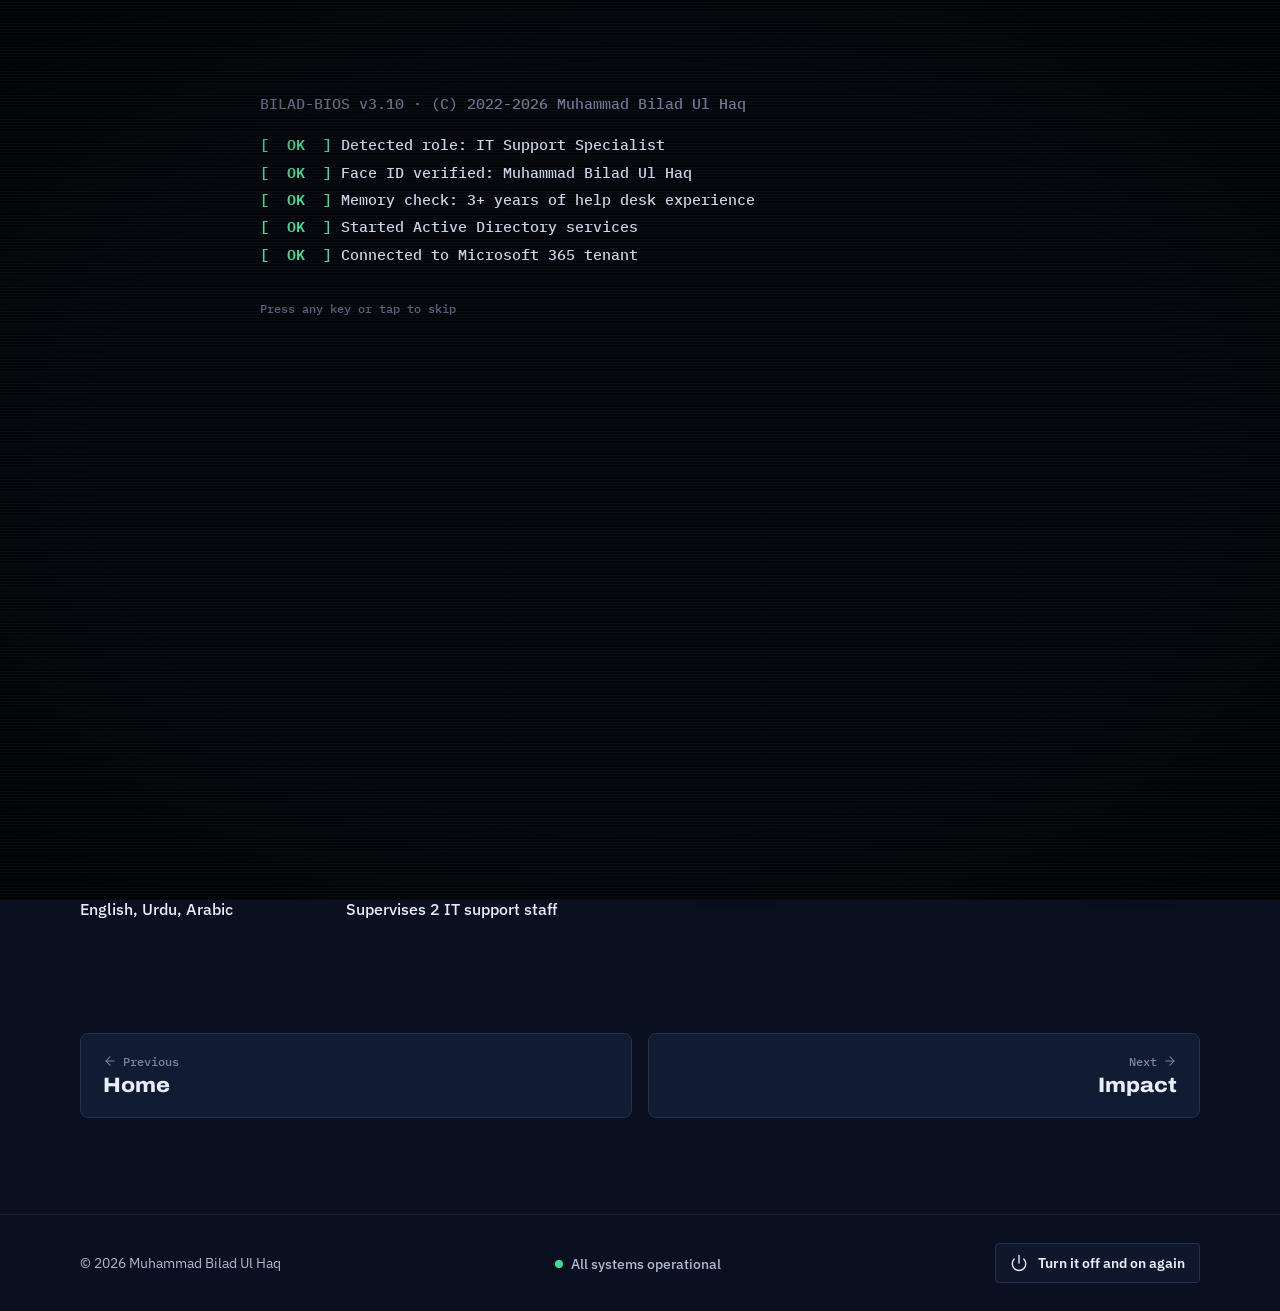
==== about.html @ 7aa49dfe "Add files via upload" ====
<!DOCTYPE html>
<html lang="en">
<head>
  <meta charset="utf-8">
  <meta name="viewport" content="width=device-width, initial-scale=1, viewport-fit=cover">
  <title>About | Muhammad Bilad Ul Haq</title>
  <meta name="description" content="About Muhammad Bilad Ul Haq, an IT Support Specialist in Riyadh with 3+ years of on-site help desk and desktop support.">
  <meta name="author" content="Muhammad Bilad Ul Haq">
  <meta name="theme-color" content="#0A1020">
  <link rel="icon" href="data:image/svg+xml,%3Csvg xmlns='http://www.w3.org/2000/svg' viewBox='0 0 32 32'%3E%3Crect width='32' height='32' rx='6' fill='%230A1020'/%3E%3Cpath d='M10 7v18M10 7h6.5a4.5 4.5 0 0 1 0 9H10M10 16h7.5a4.5 4.5 0 0 1 0 9H10' fill='none' stroke='%23FFB547' stroke-width='3' stroke-linejoin='round'/%3E%3Ccircle cx='25.5' cy='6.5' r='3' fill='%233DDC97'/%3E%3C/svg%3E">

  <script>
    (function () {
      var root = document.documentElement;
      root.classList.add('js');
      var theme = 'dark';
      var firstVisit = false;
      try { if (localStorage.getItem('bilad-theme') === 'light') theme = 'light'; } catch (e) {}
      try { firstVisit = !sessionStorage.getItem('bilad-booted'); } catch (e) {}
      root.setAttribute('data-theme', theme);
      var calm = window.matchMedia && window.matchMedia('(prefers-reduced-motion: reduce)').matches;
      if (firstVisit && !calm) root.classList.add('booting');
      // If the main script never loads, show the page instead of leaving animated parts hidden.
      setTimeout(function () { if (!window.__biladReady) root.classList.remove('js', 'booting'); }, 3000);
    })();
  </script>

  <link rel="preconnect" href="https://fonts.googleapis.com">
  <link rel="preconnect" href="https://fonts.gstatic.com" crossorigin>
  <link rel="stylesheet" href="https://fonts.googleapis.com/css2?family=Archivo:wdth,wght@62..125,400..900&family=IBM+Plex+Mono:wght@400;500;600&family=IBM+Plex+Sans:wght@400;500;600;700&display=swap">
  <link rel="stylesheet" href="style.css">
</head>
<body>

<svg class="sprite" xmlns="http://www.w3.org/2000/svg" aria-hidden="true" focusable="false">
  <symbol id="i-headset" viewBox="0 0 24 24"><path d="M3 14h3a2 2 0 0 1 2 2v3a2 2 0 0 1-2 2H5a2 2 0 0 1-2-2v-7a9 9 0 0 1 18 0v7a2 2 0 0 1-2 2h-1a2 2 0 0 1-2-2v-3a2 2 0 0 1 2-2h3"/></symbol>
  <symbol id="i-ticket" viewBox="0 0 24 24"><path d="M2 9a3 3 0 0 1 0 6v2a2 2 0 0 0 2 2h16a2 2 0 0 0 2-2v-2a3 3 0 0 1 0-6V7a2 2 0 0 0-2-2H4a2 2 0 0 0-2 2Z"/><path d="M13 5v2"/><path d="M13 17v2"/><path d="M13 11v2"/></symbol>
  <symbol id="i-monitor" viewBox="0 0 24 24"><rect width="20" height="14" x="2" y="3" rx="2"/><path d="M8 21h8"/><path d="M12 17v4"/></symbol>
  <symbol id="i-network" viewBox="0 0 24 24"><rect x="16" y="16" width="6" height="6" rx="1"/><rect x="2" y="16" width="6" height="6" rx="1"/><rect x="9" y="2" width="6" height="6" rx="1"/><path d="M5 16v-3a1 1 0 0 1 1-1h12a1 1 0 0 1 1 1v3"/><path d="M12 12V8"/></symbol>
  <symbol id="i-clipboard" viewBox="0 0 24 24"><rect width="8" height="4" x="8" y="2" rx="1"/><path d="M16 4h2a2 2 0 0 1 2 2v14a2 2 0 0 1-2 2H6a2 2 0 0 1-2-2V6a2 2 0 0 1 2-2h2"/><path d="M12 11h4"/><path d="M12 16h4"/><path d="M8 11h.01"/><path d="M8 16h.01"/></symbol>
  <symbol id="i-box" viewBox="0 0 24 24"><path d="m7.5 4.27 9 5.15"/><path d="M21 8a2 2 0 0 0-1-1.73l-7-4a2 2 0 0 0-2 0l-7 4A2 2 0 0 0 3 8v8a2 2 0 0 0 1 1.73l7 4a2 2 0 0 0 2 0l7-4A2 2 0 0 0 21 16Z"/><path d="m3.3 7 8.7 5 8.7-5"/><path d="M12 22V12"/></symbol>
  <symbol id="i-terminal" viewBox="0 0 24 24"><path d="m7 11 2-2-2-2"/><path d="M11 13h4"/><rect width="18" height="18" x="3" y="3" rx="2"/></symbol>
  <symbol id="i-code" viewBox="0 0 24 24"><path d="m16 18 6-6-6-6"/><path d="m8 6-6 6 6 6"/></symbol>
  <symbol id="i-sparkles" viewBox="0 0 24 24"><path d="M9.94 15.5A2 2 0 0 0 8.5 14.06l-6.14-1.58a.5.5 0 0 1 0-.96L8.5 9.94A2 2 0 0 0 9.94 8.5l1.58-6.14a.5.5 0 0 1 .96 0l1.58 6.14a2 2 0 0 0 1.44 1.44l6.14 1.58a.5.5 0 0 1 0 .96l-6.14 1.58a2 2 0 0 0-1.44 1.44l-1.58 6.14a.5.5 0 0 1-.96 0Z"/><path d="M20 3v4"/><path d="M22 5h-4"/></symbol>
  <symbol id="i-mail" viewBox="0 0 24 24"><rect width="20" height="16" x="2" y="4" rx="2"/><path d="m22 7-8.97 5.7a1.94 1.94 0 0 1-2.06 0L2 7"/></symbol>
  <symbol id="i-phone" viewBox="0 0 24 24"><path d="M22 16.92v3a2 2 0 0 1-2.18 2 19.79 19.79 0 0 1-8.63-3.07 19.5 19.5 0 0 1-6-6 19.79 19.79 0 0 1-3.07-8.67A2 2 0 0 1 4.11 2h3a2 2 0 0 1 2 1.72c.13.96.36 1.9.7 2.81a2 2 0 0 1-.45 2.11L8.09 9.91a16 16 0 0 0 6 6l1.27-1.27a2 2 0 0 1 2.11-.45c.91.34 1.85.57 2.81.7A2 2 0 0 1 22 16.92Z"/></symbol>
  <symbol id="i-linkedin" viewBox="0 0 24 24"><path d="M16 8a6 6 0 0 1 6 6v7h-4v-7a2 2 0 0 0-4 0v7h-4v-7a6 6 0 0 1 6-6Z"/><rect width="4" height="12" x="2" y="9"/><circle cx="4" cy="4" r="2"/></symbol>
  <symbol id="i-pin" viewBox="0 0 24 24"><path d="M20 10c0 6-8 12-8 12s-8-6-8-12a8 8 0 0 1 16 0Z"/><circle cx="12" cy="10" r="3"/></symbol>
  <symbol id="i-download" viewBox="0 0 24 24"><path d="M21 15v4a2 2 0 0 1-2 2H5a2 2 0 0 1-2-2v-4"/><path d="m7 10 5 5 5-5"/><path d="M12 15V3"/></symbol>
  <symbol id="i-sun" viewBox="0 0 24 24"><circle cx="12" cy="12" r="4"/><path d="M12 2v2"/><path d="M12 20v2"/><path d="m4.93 4.93 1.41 1.41"/><path d="m17.66 17.66 1.41 1.41"/><path d="M2 12h2"/><path d="M20 12h2"/><path d="m6.34 17.66-1.41 1.41"/><path d="m19.07 4.93-1.41 1.41"/></symbol>
  <symbol id="i-moon" viewBox="0 0 24 24"><path d="M12 3a6 6 0 0 0 9 9 9 9 0 1 1-9-9Z"/></symbol>
  <symbol id="i-power" viewBox="0 0 24 24"><path d="M12 2v10"/><path d="M18.4 6.6a9 9 0 1 1-12.77.04"/></symbol>
  <symbol id="i-cap" viewBox="0 0 24 24"><path d="M22 10v6"/><path d="M2 10l10-5 10 5-10 5z"/><path d="M6 12v5c3 3 9 3 12 0v-5"/></symbol>
  <symbol id="i-award" viewBox="0 0 24 24"><circle cx="12" cy="8" r="6"/><path d="M15.48 12.89 17 22l-5-3-5 3 1.52-9.11"/></symbol>
  <symbol id="i-langs" viewBox="0 0 24 24"><path d="m5 8 6 6"/><path d="m4 14 6-6 2-3"/><path d="M2 5h12"/><path d="M7 2h1"/><path d="m22 22-5-10-5 10"/><path d="M14 18h6"/></symbol>
  <symbol id="i-copy" viewBox="0 0 24 24"><rect width="14" height="14" x="8" y="8" rx="2"/><path d="M4 16c-1.1 0-2-.9-2-2V4c0-1.1.9-2 2-2h10c1.1 0 2 .9 2 2"/></symbol>
  <symbol id="i-check" viewBox="0 0 24 24"><path d="M20 6 9 17l-5-5"/></symbol>
  <symbol id="i-menu" viewBox="0 0 24 24"><path d="M4 6h16"/><path d="M4 12h16"/><path d="M4 18h16"/></symbol>
  <symbol id="i-x" viewBox="0 0 24 24"><path d="M18 6 6 18"/><path d="m6 6 12 12"/></symbol>
  <symbol id="i-minus" viewBox="0 0 24 24"><path d="M5 12h14"/></symbol>
  <symbol id="i-square" viewBox="0 0 24 24"><rect x="5" y="5" width="14" height="14" rx="1"/></symbol>
  <symbol id="i-pause" viewBox="0 0 24 24"><rect x="14" y="4" width="4" height="16" rx="1"/><rect x="6" y="4" width="4" height="16" rx="1"/></symbol>
  <symbol id="i-play" viewBox="0 0 24 24"><path d="M6 3l14 9-14 9V3z"/></symbol>
  <symbol id="i-arrow" viewBox="0 0 24 24"><path d="M5 12h14"/><path d="m12 5 7 7-7 7"/></symbol>
  <symbol id="i-arrow-left" viewBox="0 0 24 24"><path d="M19 12H5"/><path d="m12 19-7-7 7-7"/></symbol>
  <symbol id="i-chart" viewBox="0 0 24 24"><path d="M3 3v16a2 2 0 0 0 2 2h16"/><path d="M18 17V9"/><path d="M13 17V5"/><path d="M8 17v-3"/></symbol>
  <symbol id="i-briefcase" viewBox="0 0 24 24"><path d="M16 20V4a2 2 0 0 0-2-2h-4a2 2 0 0 0-2 2v16"/><rect width="20" height="14" x="2" y="6" rx="2"/></symbol>
</svg>

<a class="skip" href="#main">Skip to content</a>
<div class="progress" aria-hidden="true"><span></span></div>

<header class="nav">
  <div class="nav__inner wrap">
    <a class="brand" href="index.html" aria-label="bilad.support home">
      <span class="brand__led" aria-hidden="true"></span>
      <span class="brand__name">bilad<span class="brand__dot">.</span>support</span>
    </a>

    <nav class="nav__links" id="nav-links" aria-label="Main">
      <a href="about.html" aria-current="page">About</a>
      <a href="impact.html">Impact</a>
      <a href="skills.html">Skills</a>
      <a href="experience.html">Experience</a>
      <a href="desk.html">Live desk</a>
      <a href="after-hours.html">After hours</a>
      <a href="contact.html">Contact</a>
    </nav>

    <div class="nav__actions">
      <button class="theme-toggle" id="theme-toggle" type="button" aria-label="Night shift (dark theme). Switch to day shift">
        <svg class="i i--moon" aria-hidden="true"><use href="#i-moon"/></svg>
        <svg class="i i--sun" aria-hidden="true"><use href="#i-sun"/></svg>
        <span class="theme-toggle__label">Night shift</span>
      </button>
      <a class="btn btn--primary btn--small nav__cta" href="contact.html">Open a ticket</a>
      <button class="nav__burger" id="nav-burger" type="button" aria-expanded="false" aria-controls="nav-links" aria-label="Open menu">
        <svg class="i i--menu" aria-hidden="true"><use href="#i-menu"/></svg>
        <svg class="i i--close" aria-hidden="true"><use href="#i-x"/></svg>
      </button>
    </div>
  </div>
</header>

<main id="main" class="page">

<section class="section" id="about">
  <div class="bg-fx" data-fx="glyphs" data-set="code" aria-hidden="true"></div>
  <div class="wrap">
    <header class="section__head">
      <p class="eyebrow" data-type>PS&gt; whoami</p>
      <h1 class="section__title">I keep people working.</h1>
    </header>

    <div class="about">
      <div class="about__text reveal">
        <p class="lead">I'm the person people call when Outlook won't open, the VPN drops, or a new joiner needs a laptop and an account by tomorrow.</p>
        <p>I have 3+ years of on-site help desk and desktop support in enterprise environments in Saudi Arabia and Pakistan. Today I support 55+ users at Sinopec Petroleum's Riyadh branch through EFFC, a security-controlled energy site. The work spans Windows 10/11, Microsoft 365, Active Directory, LAN/WAN networking and the full IT asset lifecycle.</p>
        <p>I resolve Tier 1 and Tier 2 incidents within SLA using ITIL practices, supervise two IT support staff, and write the SOPs and knowledge base articles that stop the same tickets from coming back.</p>

        <dl class="facts">
          <div><dt>Based in</dt><dd>Riyadh, Saudi Arabia</dd></div>
          <div><dt>Iqama</dt><dd>Transferable</dd></div>
          <div><dt>Degree</dt><dd>BSc Information Technology</dd></div>
          <div><dt>Studying for</dt><dd>CompTIA Network+</dd></div>
          <div><dt>Languages</dt><dd>English, Urdu, Arabic</dd></div>
          <div><dt>Team</dt><dd>Supervises 2 IT support staff</dd></div>
        </dl>
      </div>

      <div class="terminal reveal" id="terminal" style="--d:1">
        <div class="terminal__bar">
          <span class="terminal__title"><svg class="i" aria-hidden="true"><use href="#i-terminal"/></svg><span>Windows PowerShell · visitor@bilad</span></span>
          <span class="terminal__ctrls">
            <button type="button" data-win="min" aria-label="Minimize terminal"><svg class="i" aria-hidden="true"><use href="#i-minus"/></svg></button>
            <button type="button" data-win="max" aria-label="Maximize terminal"><svg class="i" aria-hidden="true"><use href="#i-square"/></svg></button>
            <button type="button" data-win="close" class="is-close" aria-label="Close terminal"><svg class="i" aria-hidden="true"><use href="#i-x"/></svg></button>
          </span>
        </div>
        <div class="terminal__body" id="term-body">
          <div class="term-out" id="term-out" role="log" aria-live="polite">
            <div class="term-row t-dim">Windows PowerShell
Copyright (C) Muhammad Bilad Ul Haq. All rights reserved.

Type <span class="t-y">help</span> to see what this terminal can do.</div>
          </div>
          <form class="term-line" id="term-form" autocomplete="off">
            <label class="term-prompt" for="term-input">PS<span class="term-prompt__path"> C:\Users\visitor</span>&gt;</label>
            <input class="term-input" id="term-input" type="text" spellcheck="false" autocapitalize="off" autocorrect="off" enterkeyhint="go">
          </form>
        </div>
        <div class="terminal__chips" aria-label="Try a command">
          <button type="button" data-cmd="help">help</button>
          <button type="button" data-cmd="Get-Skills">Get-Skills</button>
          <button type="button" data-cmd="Test-Connection bilad">Test-Connection bilad</button>
          <button type="button" data-cmd="neofetch">neofetch</button>
          <button type="button" data-cmd="ls">ls</button>
          <button type="button" data-cmd="hire">hire</button>
        </div>
      </div>
    </div>
  </div>
</section>

<nav class="page-nav" aria-label="Previous and next page">
  <div class="wrap page-nav__inner">
    <a class="page-nav__link page-nav__link--prev" href="index.html">
      <span class="page-nav__dir"><svg class="i" aria-hidden="true"><use href="#i-arrow-left"/></svg>Previous</span>
      <span class="page-nav__name">Home</span>
    </a>
    <a class="page-nav__link page-nav__link--next" href="impact.html">
      <span class="page-nav__dir">Next<svg class="i" aria-hidden="true"><use href="#i-arrow"/></svg></span>
      <span class="page-nav__name">Impact</span>
    </a>
  </div>
</nav>

</main>

<footer class="footer">
  <div class="wrap footer__inner">
    <p>© <span id="year">2026</span> Muhammad Bilad Ul Haq</p>
    <p class="footer__status"><span class="status"><i aria-hidden="true"></i>All systems operational</span></p>
    <button class="btn btn--ghost btn--small" id="reboot-btn" type="button">
      <svg class="i" aria-hidden="true"><use href="#i-power"/></svg>Turn it off and on again
    </button>
  </div>
</footer>

<div class="toast" id="toast" role="status" aria-live="polite"></div>

<script src="main.js" defer></script>
</body>
</html>
---- style.css ----
/* ==========================================================================
   bilad.support
   Layout: a night-shift service desk. Left-aligned editorial grid in a
   1200px wrap; hardware-label details (asset tags, port LEDs, ticket
   numbers, PowerShell) tell the IT-support story.
   ========================================================================== */

:root {
  /* Color: navy NOC ink, amber activity-LED accent, link-light green status */
  --bg: #0A1020;
  --bg-alt: #0D1528;
  --surface: #111B31;
  --surface-2: #17223C;
  --line: #24324F;
  --line-soft: rgba(150, 172, 214, 0.12);
  --text: #E8EDF7;
  --text-2: #AEB9CF;
  --muted: #7887A3;
  --accent: #FFB547;
  --accent-strong: #FFB547;
  --accent-text: #FFC570;
  --accent-soft: rgba(255, 181, 71, 0.14);
  --shine: #FFF0D2;
  --on-accent: #1C1203;
  --ok: #3DDC97;
  --info: #7AAEFF;
  --serious: #FF8A4C;
  --crit: #FF6767;
  --glow: rgba(255, 181, 71, 0.13);
  --aurora-1: rgba(255, 181, 71, 0.13);
  --aurora-2: rgba(80, 140, 255, 0.15);
  --shadow: 0 24px 60px -24px rgba(0, 0, 0, 0.7);
  --net-node: 150, 175, 220;
  --net-a: 255, 181, 71;
  --net-b: 61, 220, 151;
  --fx-line: rgba(150, 172, 214, 0.1);
  --fx-line-strong: rgba(150, 172, 214, 0.22);
  --fx-sweep: rgba(61, 220, 151, 0.16);

  /* Terminal and code panes stay dark in both themes (classic PowerShell blue) */
  --ps-bg: #012456;
  --ps-bar: #0A3069;
  --ps-text: #EEF2FA;
  --ps-dim: #9DB2D6;
  --ps-yellow: #F9F1A5;
  --ps-cyan: #8BE9FD;
  --ps-green: #7EE7AE;
  --ps-red: #FF9A9A;
  --code-bg: #0B1222;
  --code-text: #CBD5E8;

  /* Type: expanded grotesk display, IBM Plex for body and data */
  --f-display: "Archivo", "Segoe UI", system-ui, -apple-system, sans-serif;
  --f-body: "IBM Plex Sans", "Segoe UI", system-ui, -apple-system, sans-serif;
  --f-mono: "IBM Plex Mono", ui-monospace, "Cascadia Mono", Consolas, monospace;
  --fs-hero: clamp(2.5rem, 6.4vw, 5.25rem);
  --fs-h2: clamp(2rem, 4.2vw, 3.25rem);
  --fs-h3: 1.18rem;
  --fs-lead: clamp(1.08rem, 1.4vw, 1.22rem);

  /* Shape and space */
  --r-sm: 4px;
  --r-md: 8px;
  --r-lg: 12px;
  --wrap: 1200px;
  --gutter: clamp(16px, 4vw, 40px);
  --section-pad: clamp(80px, 11vw, 140px);
  --nav-h: 68px;
  --ease: cubic-bezier(0.2, 0.8, 0.2, 1);

  color-scheme: dark;
}

:root[data-theme="light"] {
  --bg: #F3F5F9;
  --bg-alt: #E9EDF4;
  --surface: #FFFFFF;
  --surface-2: #F7F9FC;
  --line: #D2D9E5;
  --line-soft: rgba(20, 35, 70, 0.08);
  --text: #0E1628;
  --text-2: #3B475E;
  --muted: #5E6B84;
  --accent: #F5A524;
  --accent-strong: #B86A00;
  --accent-text: #8F5100;
  --accent-soft: rgba(245, 165, 36, 0.16);
  --shine: #F5B544;
  --on-accent: #1C1203;
  --ok: #0C9A5E;
  --info: #2360D6;
  --serious: #C4501A;
  --crit: #D23434;
  --glow: rgba(245, 165, 36, 0.16);
  --aurora-1: rgba(245, 165, 36, 0.2);
  --aurora-2: rgba(35, 96, 214, 0.12);
  --shadow: 0 24px 50px -26px rgba(16, 30, 60, 0.28);
  --net-node: 70, 90, 130;
  --net-a: 222, 134, 8;
  --net-b: 12, 154, 94;
  --fx-line: rgba(20, 35, 70, 0.09);
  --fx-line-strong: rgba(20, 35, 70, 0.2);
  --fx-sweep: rgba(12, 154, 94, 0.12);
  color-scheme: light;
}

/* ---------- base ---------- */
*, *::before, *::after { box-sizing: border-box; }
html {
  scroll-behavior: smooth;
  scroll-padding-top: calc(var(--nav-h) + 16px);
  -webkit-text-size-adjust: 100%;
}
body {
  margin: 0;
  background: var(--bg);
  color: var(--text);
  font-family: var(--f-body);
  font-size: 1rem;
  line-height: 1.65;
  -webkit-font-smoothing: antialiased;
  overflow-x: hidden;
  transition: background-color 0.4s var(--ease), color 0.4s var(--ease);
}
@supports (overflow: clip) { body { overflow-x: clip; } }
img { max-width: 100%; }
a { color: inherit; }
p { margin: 0; }
h1, h2, h3 { margin: 0; text-wrap: balance; }
button, input, select, textarea { font: inherit; color: inherit; }
[hidden] { display: none !important; }
::selection { background: var(--accent); color: var(--on-accent); }
:focus-visible { outline: 2px solid var(--info); outline-offset: 3px; }

.sprite { position: absolute; width: 0; height: 0; overflow: hidden; }
.i {
  width: 1.1em; height: 1.1em; flex: none;
  fill: none; stroke: currentColor; stroke-width: 1.8;
  stroke-linecap: round; stroke-linejoin: round;
}
.mono { font-family: var(--f-mono); }
.sr-only {
  position: absolute; width: 1px; height: 1px; padding: 0; margin: -1px;
  overflow: hidden; clip: rect(0 0 0 0); white-space: nowrap; border: 0;
}
.skip {
  position: absolute; left: 16px; top: -60px; z-index: 300;
  padding: 10px 14px; border-radius: var(--r-sm);
  background: var(--accent); color: var(--on-accent);
  font-weight: 600; text-decoration: none;
}
.skip:focus { top: 12px; }
.wrap { width: 100%; max-width: var(--wrap); margin-inline: auto; padding-inline: var(--gutter); }

/* Black cover until the boot screen takes over (first visit only) */
.booting body { overflow: hidden; }
.booting body::after {
  content: ""; position: fixed; inset: 0; z-index: 999; background: #04060C;
}

/* ---------- buttons ---------- */
.btn {
  position: relative;
  display: inline-flex; align-items: center; gap: 10px;
  padding: 14px 22px;
  border: 1px solid transparent; border-radius: var(--r-sm);
  font: 600 0.95rem/1 var(--f-body);
  text-decoration: none; cursor: pointer;
  transition: transform 0.25s var(--ease), background-color 0.2s, border-color 0.2s, color 0.2s, box-shadow 0.25s;
}
.btn .i { width: 18px; height: 18px; }
.btn--primary {
  background: var(--accent); color: var(--on-accent);
  box-shadow: 0 0 0 0 var(--glow), 0 12px 28px -14px var(--accent);
}
.btn--primary:hover { box-shadow: 0 0 0 6px var(--glow), 0 16px 34px -12px var(--accent); }
.btn--ghost {
  border-color: var(--line); color: var(--text);
  background: color-mix(in srgb, var(--surface) 70%, transparent);
}
.btn--ghost:hover { border-color: var(--accent); color: var(--accent-text); }
.btn--small { padding: 10px 14px; font-size: 0.85rem; }

/* ---------- scroll progress ---------- */
.progress {
  position: fixed; left: 0; right: 0; top: env(safe-area-inset-top, 0px);
  height: 2px; z-index: 70; pointer-events: none;
}
.progress span {
  display: block; height: 100%;
  background: linear-gradient(90deg, var(--accent), var(--ok));
  box-shadow: 0 0 10px var(--accent);
  transform: scaleX(0); transform-origin: left;
}

/* ---------- nav ---------- */
.nav {
  position: fixed; inset: 0 0 auto 0; z-index: 60;
  padding-top: env(safe-area-inset-top, 0px);
  border-bottom: 1px solid transparent;
  transition: background-color 0.3s, border-color 0.3s;
}
.nav.is-scrolled, .nav.is-open {
  background: color-mix(in srgb, var(--bg) 82%, transparent);
  -webkit-backdrop-filter: blur(14px) saturate(140%);
  backdrop-filter: blur(14px) saturate(140%);
  border-bottom-color: var(--line-soft);
}
.nav__inner { display: flex; align-items: center; gap: 20px; height: var(--nav-h); }
.brand {
  display: inline-flex; align-items: center; gap: 10px;
  font: 600 1rem var(--f-mono); text-decoration: none; color: var(--text);
}
.brand__led {
  width: 10px; height: 10px; border-radius: 2px;
  background: var(--ok); box-shadow: 0 0 10px var(--ok);
  animation: blink 2.6s steps(1) infinite;
}
.brand__dot { color: var(--accent-text); }
.nav__links { display: flex; gap: 2px; margin-left: auto; }
.nav__links a {
  position: relative; padding: 8px 11px; border-radius: var(--r-sm);
  color: var(--text-2); text-decoration: none; font-size: 0.9rem; font-weight: 500;
  transition: color 0.2s;
}
.nav__links a:hover, .nav__links a[aria-current="page"] { color: var(--text); }
.nav__links a::after {
  content: ""; position: absolute; left: 11px; right: 11px; bottom: 2px; height: 2px;
  border-radius: 2px; background: var(--accent);
  transform: scaleX(0); transition: transform 0.3s var(--ease);
}
.nav__links a[aria-current="page"]::after { transform: scaleX(1); }
.nav__actions { display: flex; align-items: center; gap: 10px; margin-left: 12px; }
.theme-toggle {
  display: inline-flex; align-items: center; gap: 8px;
  height: 38px; padding: 0 13px;
  border: 1px solid var(--line); border-radius: 999px;
  background: var(--surface); color: var(--text-2);
  font: 500 0.8rem var(--f-mono); cursor: pointer;
  transition: border-color 0.2s, color 0.2s;
}
.theme-toggle:hover { border-color: var(--accent); color: var(--text); }
.theme-toggle .i { width: 16px; height: 16px; }
.theme-toggle .i--sun, [data-theme="light"] .theme-toggle .i--moon { display: none; }
[data-theme="light"] .theme-toggle .i--sun { display: block; }
.nav__burger {
  display: none; place-items: center; width: 42px; height: 42px;
  border: 1px solid var(--line); border-radius: var(--r-sm);
  background: var(--surface); cursor: pointer;
}
.nav__burger .i { width: 20px; height: 20px; }
.nav__burger .i--close, .nav.is-open .nav__burger .i--menu { display: none; }
.nav.is-open .nav__burger .i--close { display: block; }

/* ---------- hero ---------- */
.hero {
  position: relative; isolation: isolate; overflow: hidden;
  display: flex; align-items: center;
  min-height: min(100vh, 940px);
  min-height: min(100svh, 940px);
  padding-block: calc(var(--nav-h) + 56px) 104px;
}
.hero::before {
  content: ""; position: absolute; inset: -20%; z-index: -3;
  background:
    radial-gradient(38% 42% at 78% 32%, var(--aurora-1), transparent 70%),
    radial-gradient(42% 48% at 14% 84%, var(--aurora-2), transparent 70%);
  animation: aurora 18s ease-in-out infinite alternate;
}
.hero::after {
  content: ""; position: absolute; inset: 0; z-index: -2;
  background-image:
    linear-gradient(var(--line-soft) 1px, transparent 1px),
    linear-gradient(90deg, var(--line-soft) 1px, transparent 1px);
  background-size: 56px 56px;
  -webkit-mask-image: radial-gradient(ellipse 70% 60% at 50% 40%, #000 25%, transparent 80%);
  mask-image: radial-gradient(ellipse 70% 60% at 50% 40%, #000 25%, transparent 80%);
}
.hero__canvas { position: absolute; inset: 0; z-index: -1; width: 100%; height: 100%; }
.hero__inner {
  display: grid; align-items: center;
  grid-template-columns: minmax(0, 1.25fr) minmax(0, 0.85fr);
  gap: clamp(40px, 6vw, 88px);
}
.hero__eyebrow {
  display: inline-flex; flex-wrap: wrap; align-items: center; gap: 10px;
  font-size: 0.8rem; color: var(--text-2);
}
.hero__ok { color: var(--ok); font-weight: 600; }
.hero__title {
  margin: 20px 0 22px;
  font-family: var(--f-display); font-weight: 800; font-stretch: 112%;
  font-size: var(--fs-hero); line-height: 0.98; letter-spacing: -0.03em;
}
.hero__line { display: block; }
.hero__line--accent {
  color: var(--accent-strong);
  background: linear-gradient(100deg, var(--accent-strong) 0 42%, var(--shine) 50%, var(--accent-strong) 58% 100%);
  background-size: 260% 100%;
  background-position: 100% 0;
  -webkit-background-clip: text; background-clip: text;
  -webkit-text-fill-color: transparent;
  animation: shine 7s ease-in-out 2.5s infinite;
}
.hero__role {
  display: flex; align-items: center; gap: 10px; min-height: 1.8em;
  font-size: clamp(1rem, 1.6vw, 1.15rem); color: var(--text);
}
.hero__prompt { color: var(--accent-text); font-weight: 600; }
.caret {
  display: inline-block; width: 0.6em; height: 1.15em; margin-left: -6px;
  background: var(--accent); animation: caret 1s steps(1) infinite;
}
.hero__lede { margin-top: 18px; max-width: 56ch; font-size: var(--fs-lead); color: var(--text-2); }
.hero__lede strong { color: var(--text); font-weight: 600; }
.hero__ctas { display: flex; flex-wrap: wrap; gap: 12px; margin-top: 32px; }
.hero__tags { display: flex; flex-wrap: wrap; gap: 8px; margin: 28px 0 0; padding: 0; list-style: none; }
.hero__tags li {
  padding: 5px 10px; border: 1px solid var(--line); border-radius: var(--r-sm);
  background: color-mix(in srgb, var(--surface) 70%, transparent);
  font-size: 0.75rem; color: var(--text-2);
}
.hero__scroll {
  position: absolute; left: 50%; bottom: 24px; transform: translateX(-50%);
  display: flex; flex-direction: column; align-items: center; gap: 8px;
  color: var(--muted); text-decoration: none;
}
.hero__scroll b { font: 500 0.68rem var(--f-mono); letter-spacing: 0.18em; text-transform: uppercase; }
.hero__scroll i {
  width: 1px; height: 36px; background: linear-gradient(var(--accent), transparent);
  transform-origin: top; animation: drip 2.2s var(--ease) infinite;
}

/* Load-in for hero pieces: hidden only while JS is running the intro */
.js .rise { opacity: 0; }
.js.is-ready .rise { animation: rise 0.9s var(--ease) both; animation-delay: calc(var(--d, 0) * 110ms); }

/* ---------- asset tag card ---------- */
.tag-card { perspective: 1100px; animation: float 7s ease-in-out infinite; }
.tag-card__inner {
  position: relative; overflow: hidden;
  padding: 22px 22px 18px;
  border: 1px solid var(--line); border-radius: var(--r-md);
  background: linear-gradient(165deg, var(--surface-2), var(--surface));
  box-shadow: var(--shadow);
  transform: rotateX(var(--rx, 0deg)) rotateY(var(--ry, 0deg));
  transition: transform 0.25s var(--ease);
}
.tag-card__inner::before {
  content: ""; position: absolute; inset: 0; pointer-events: none;
  background: linear-gradient(115deg, transparent 30%, rgba(255, 255, 255, 0.06) 45%, rgba(122, 174, 255, 0.07) 52%, transparent 66%);
  background-size: 260% 100%;
  background-position: var(--mx, 50%) 0;
  transition: background-position 0.3s;
}
.tag-card__head {
  display: flex; align-items: center; justify-content: space-between; gap: 12px;
  padding-bottom: 14px; border-bottom: 1px dashed var(--line);
}
.tag-card__prop { font: 600 0.66rem var(--f-mono); letter-spacing: 0.16em; color: var(--muted); }
.ports { display: flex; gap: 5px; }
.ports i {
  position: relative; width: 14px; height: 11px;
  border: 1px solid var(--line); border-radius: 2px; background: var(--bg);
}
.ports i::before, .ports i::after {
  content: ""; position: absolute; top: 2px; width: 3px; height: 3px; border-radius: 50%;
}
.ports i::before { left: 2px; background: var(--ok); box-shadow: 0 0 5px var(--ok); }
.ports i::after {
  right: 2px; background: var(--accent); box-shadow: 0 0 5px var(--accent);
  animation: activity var(--t, 0.9s) steps(1) infinite; animation-delay: var(--dl, 0s);
}
.ports i:nth-child(2) { --t: 0.55s; --dl: 0.2s; }
.ports i:nth-child(3) { --t: 1.4s; --dl: 0.5s; }
.ports i:nth-child(5) { --t: 0.7s; --dl: 0.1s; }
.ports i:nth-child(6) { --t: 1.1s; --dl: 0.35s; }
.ports i:nth-child(7) { --t: 0.45s; --dl: 0.6s; }
.ports i:nth-child(8) { --t: 1.8s; --dl: 0.15s; }
.ports i.off::before, .ports i.off::after { background: var(--line); box-shadow: none; animation: none; }
/* ID photo with a biometric scan: pixelated until the laser passes over it */
.ident {
  display: grid; grid-template-columns: 136px minmax(0, 1fr); gap: 18px; align-items: center;
  padding: 16px 0; border-bottom: 1px dashed var(--line);
}
.scan-photo {
  position: relative; isolation: isolate; overflow: hidden; aspect-ratio: 1;
  border: 1px solid var(--line); border-radius: var(--r-sm); background: var(--bg);
  cursor: crosshair;
}
.scan-photo__img, .scan-photo__pixels {
  position: absolute; inset: 0; display: block; width: 100%; height: 100%;
  transform: scale(1.2); transform-origin: 50% 30%;
}
.scan-photo__img { object-fit: cover; }
.scan-photo__pix { position: absolute; inset: 0; z-index: 1; opacity: 0; }
.scan-photo__pixels { image-rendering: pixelated; filter: saturate(0.55) contrast(1.1); }
.scan-photo__pix::after {
  content: ""; position: absolute; inset: 0;
  background: repeating-linear-gradient(transparent 0 3px, rgba(0, 0, 0, 0.22) 3px 4px);
}
.scan-photo.is-armed .scan-photo__pix { opacity: 1; }
.scan-photo.is-scanning .scan-photo__pix { animation: pixClip 1.8s cubic-bezier(0.45, 0, 0.25, 1) forwards; }
.scan-photo__line {
  position: absolute; left: -10%; right: -10%; top: 0; z-index: 2; height: 2px;
  background: var(--ok); opacity: 0; pointer-events: none;
  box-shadow: 0 0 12px 3px color-mix(in srgb, var(--ok) 70%, transparent);
}
.scan-photo__line::before {
  content: ""; position: absolute; left: 0; right: 0; bottom: 2px; height: 38px;
  background: linear-gradient(transparent, color-mix(in srgb, var(--ok) 30%, transparent));
}
.scan-photo.is-scanning .scan-photo__line { animation: scanDown 1.8s cubic-bezier(0.45, 0, 0.25, 1) forwards; }
.scan-photo.is-sweep .scan-photo__line { animation: scanDown 1.5s ease-in-out forwards; }
.scan-photo__face { position: absolute; z-index: 3; top: 9%; left: 27%; width: 50%; height: 58%; pointer-events: none; }
.scan-photo__face i { position: absolute; width: 14px; height: 14px; border: 2px solid var(--ok); }
.scan-photo__face i:nth-child(1) { top: 0; left: 0; border-right: 0; border-bottom: 0; }
.scan-photo__face i:nth-child(2) { top: 0; right: 0; border-left: 0; border-bottom: 0; }
.scan-photo__face i:nth-child(3) { bottom: 0; left: 0; border-right: 0; border-top: 0; }
.scan-photo__face i:nth-child(4) { bottom: 0; right: 0; border-left: 0; border-top: 0; }
.scan-photo__tag {
  position: absolute; left: 0; top: calc(100% + 5px);
  padding: 1px 5px; border-radius: 2px; background: var(--ok); color: #04130C;
  font: 600 0.55rem var(--f-mono); letter-spacing: 0.08em; white-space: nowrap;
}
.scan-photo.is-armed .scan-photo__face { opacity: 0; }
.scan-photo.is-done .scan-photo__face { animation: lockOn 0.6s var(--ease) both; }
.scan-photo.is-done .scan-photo__tag { animation: rise 0.4s var(--ease) 0.45s both; }
@media (hover: hover) {
  .scan-photo:hover .scan-photo__img { animation: glitch 0.45s steps(1) 1; }
}
.ident__info { display: grid; gap: 3px; min-width: 0; }
.ident__kicker { font: 600 0.62rem var(--f-mono); letter-spacing: 0.14em; text-transform: uppercase; color: var(--muted); }
.ident__name {
  font-family: var(--f-display); font-weight: 800; font-stretch: 108%;
  font-size: 1.3rem; line-height: 1.1; letter-spacing: -0.01em;
}
.ident__role { font-size: 0.85rem; color: var(--text-2); }
.ident__match { margin-top: 6px; font-size: 0.72rem; color: var(--text-2); }
.ident__match b { color: var(--text); font-weight: 600; font-variant-numeric: tabular-nums; }
.ident__access {
  justify-self: start; display: inline-flex; align-items: center; gap: 7px; margin-top: 6px;
  padding: 4px 10px; border: 1px solid; border-radius: 999px;
  font: 600 0.66rem var(--f-mono); letter-spacing: 0.08em; text-transform: uppercase; color: var(--text);
}
.ident__access i { flex: none; width: 8px; height: 8px; border-radius: 50%; }
.ident__access--ok { border-color: color-mix(in srgb, var(--ok) 45%, transparent); background: color-mix(in srgb, var(--ok) 12%, transparent); }
.ident__access--ok i { background: var(--ok); box-shadow: 0 0 8px var(--ok); }
.ident__access--wait { border-color: color-mix(in srgb, var(--accent) 45%, transparent); background: var(--accent-soft); }
.ident__access--wait i { border: 2px solid var(--accent); border-right-color: transparent; animation: spin 0.8s linear infinite; }
.ident__access.is-pop { animation: bump 0.4s var(--ease); }

.tag-card__rows { display: grid; gap: 11px; margin: 16px 0 18px; }
.tag-card__rows > div {
  display: grid; grid-template-columns: 96px minmax(0, 1fr); gap: 12px; align-items: center;
}
.tag-card__rows dt {
  font: 500 0.66rem var(--f-mono); letter-spacing: 0.12em; text-transform: uppercase; color: var(--muted);
}
.tag-card__rows dd {
  margin: 0; display: flex; flex-wrap: wrap; align-items: center; gap: 4px 10px;
  font-size: 0.92rem; font-variant-numeric: tabular-nums;
}
.tag-card__time { font-size: 0.78rem; color: var(--text-2); }
.tag-card__barcode {
  display: flex; align-items: center; justify-content: space-between; gap: 12px;
  padding-top: 14px; border-top: 1px dashed var(--line);
}
.barcode { position: relative; display: flex; height: 34px; overflow: hidden; }
.barcode i { display: block; flex: none; background: var(--text); }
.barcode::after {
  content: ""; position: absolute; top: 0; bottom: 0; left: 0; width: 2px;
  background: var(--crit); box-shadow: 0 0 10px 2px var(--crit);
  animation: scan 3.4s ease-in-out infinite;
}
.tag-card__code { font: 500 0.7rem var(--f-mono); letter-spacing: 0.1em; color: var(--muted); }

/* ---------- shared bits ---------- */
.status { display: inline-flex; align-items: center; gap: 8px; font-size: 0.85rem; font-weight: 500; }
.status i {
  width: 8px; height: 8px; border-radius: 50%; flex: none;
  background: var(--ok); animation: ping 2s infinite;
}
.meter {
  display: block; flex: 1; min-width: 70px; height: 6px;
  border-radius: 999px; background: var(--accent-soft); overflow: hidden;
}
.meter--lg { height: 10px; flex: none; }
.meter__fill {
  display: block; height: 100%; border-radius: inherit; background: var(--accent);
  transform-origin: left; transform: scaleX(var(--v, 0));
  transition: transform 1.6s var(--ease) 0.2s;
}
.installing {
  position: relative; display: inline-block; width: 64px; height: 6px;
  border-radius: 999px; background: var(--accent-soft); overflow: hidden;
}
.installing::after {
  content: ""; position: absolute; inset: 0; width: 40%; border-radius: inherit;
  background: var(--accent); animation: indeterminate 1.6s var(--ease) infinite;
}
.chips { display: flex; flex-wrap: wrap; gap: 8px; margin: 0; padding: 0; list-style: none; }
.chips li {
  padding: 6px 11px; border: 1px solid var(--line); border-radius: var(--r-sm);
  background: var(--bg); color: var(--text-2); font-size: 0.85rem; line-height: 1.4;
  transition: border-color 0.2s, color 0.2s, transform 0.25s var(--ease), opacity 0.5s var(--ease);
}
.chips li:hover { border-color: var(--accent); color: var(--text); transform: translateY(-2px); }
.spotlight { position: relative; isolation: isolate; overflow: hidden; }
.spotlight::before {
  content: ""; position: absolute; inset: 0; z-index: -1; pointer-events: none;
  background: radial-gradient(380px circle at var(--mx, 50%) var(--my, 0%), var(--glow), transparent 65%);
  opacity: 0; transition: opacity 0.35s;
}
.spotlight:hover::before { opacity: 1; }

/* ---------- marquee ---------- */
.marquee {
  display: grid; gap: 10px; padding-block: 18px; overflow: hidden;
  border-block: 1px solid var(--line-soft); background: var(--bg);
  -webkit-mask-image: linear-gradient(90deg, transparent, #000 8%, #000 92%, transparent);
  mask-image: linear-gradient(90deg, transparent, #000 8%, #000 92%, transparent);
}
.marquee__track { display: flex; width: max-content; margin: 0; padding: 0; list-style: none; }
.js .marquee__track { animation: marquee 48s linear infinite; }
.js .marquee__row--rev .marquee__track { animation-direction: reverse; animation-duration: 56s; }
.marquee:hover .marquee__track { animation-play-state: paused; }
.marquee__track li {
  display: inline-flex; align-items: center; gap: 22px; padding-right: 22px;
  font: 500 0.95rem var(--f-mono); color: var(--text-2); white-space: nowrap;
}
.marquee__track li::after {
  content: ""; width: 6px; height: 6px;
  background: var(--accent); opacity: 0.7; transform: rotate(45deg);
}

/* ---------- sections ---------- */
.section { position: relative; padding-block: var(--section-pad); }
.section--alt { background: var(--bg-alt); }
.section__head { max-width: 780px; margin-bottom: clamp(40px, 5vw, 64px); }
.eyebrow {
  display: flex; align-items: center; gap: 10px; min-height: 1.5em; margin-bottom: 18px;
  font: 500 0.82rem var(--f-mono); color: var(--accent-text);
}
.eyebrow::before {
  content: ""; width: 8px; height: 8px; flex: none; border-radius: 1px;
  background: var(--accent); box-shadow: 0 0 10px var(--accent);
}
.eyebrow.is-typing::after {
  content: ""; width: 0.55em; height: 1.1em; margin-left: -8px;
  background: var(--accent); animation: caret 0.9s steps(1) infinite;
}
.section__title {
  font-family: var(--f-display); font-weight: 800; font-stretch: 110%;
  font-size: var(--fs-h2); line-height: 1.04; letter-spacing: -0.025em;
}
.section__sub { margin-top: 18px; max-width: 62ch; font-size: 1.06rem; color: var(--text-2); }
.section__sub b { color: var(--text); font-weight: 600; }

/* Scroll reveal: only hidden when JS is present to reveal it */
.js .reveal {
  opacity: 0; transform: translateY(26px);
  transition: opacity 0.9s var(--ease), transform 0.9s var(--ease);
  transition-delay: calc(var(--d, 0) * 90ms);
}
.js .reveal.is-in { opacity: 1; transform: none; }
.js .reveal:not(.is-in) .meter__fill,
.js .reveal:not(.is-in) .bars__fill { transform: scaleX(0); }
.js .reveal .chips li { opacity: 0; transform: translateY(8px); }
.js .reveal.is-in .chips li { opacity: 1; transform: none; transition-delay: calc(var(--i, 0) * 30ms + 150ms); }
.js .reveal.is-in .chips li:hover { transform: translateY(-2px); transition-delay: 0s; }

/* ---------- about ---------- */
.about {
  display: grid; align-items: start;
  grid-template-columns: minmax(0, 1fr) minmax(0, 1.05fr);
  gap: clamp(40px, 6vw, 80px);
}
.about__text p { max-width: 60ch; color: var(--text-2); }
.about__text p + p { margin-top: 16px; }
.about__text .lead { font-size: var(--fs-lead); color: var(--text); }
.facts { display: grid; grid-template-columns: repeat(2, minmax(0, 1fr)); gap: 0 24px; margin: 32px 0 0; }
.facts div { padding: 14px 0; border-top: 1px solid var(--line); }
.facts dt { font: 500 0.7rem var(--f-mono); letter-spacing: 0.12em; text-transform: uppercase; color: var(--muted); }
.facts dd { margin: 4px 0 0; font-weight: 500; }

/* ---------- terminal ---------- */
.terminal {
  overflow: hidden; border-radius: var(--r-md);
  background: var(--ps-bg); color: var(--ps-text);
  font: 400 0.86rem/1.6 var(--f-mono);
  box-shadow: var(--shadow), inset 0 0 0 1px rgba(255, 255, 255, 0.07);
}
.terminal:focus-within { box-shadow: var(--shadow), 0 0 0 2px var(--accent); }
.terminal.is-shake { animation: shake 0.4s; }
.terminal__bar { display: flex; align-items: center; height: 38px; padding-left: 14px; background: var(--ps-bar); }
.terminal__title { display: flex; align-items: center; gap: 8px; min-width: 0; font-size: 0.76rem; color: var(--ps-dim); white-space: nowrap; }
.terminal__title span { overflow: hidden; text-overflow: ellipsis; }
.terminal__ctrls { display: flex; height: 100%; margin-left: auto; }
.terminal__ctrls button {
  display: grid; place-items: center; width: 44px; height: 100%;
  border: 0; background: transparent; color: var(--ps-dim); cursor: pointer;
}
.terminal__ctrls button .i { width: 14px; height: 14px; }
.terminal__ctrls button:hover { background: rgba(255, 255, 255, 0.08); color: #FFFFFF; }
.terminal__ctrls .is-close:hover { background: #C42B1C; }
.terminal__body {
  height: 360px; overflow: auto; padding: 16px 18px; cursor: text;
  scrollbar-width: thin; scrollbar-color: rgba(255, 255, 255, 0.2) transparent;
  transition: height 0.35s var(--ease);
}
.terminal.is-max .terminal__body { height: 540px; }
.terminal.is-min .terminal__body, .terminal.is-min .terminal__chips { display: none; }
.term-row { margin-bottom: 8px; white-space: pre-wrap; overflow-wrap: anywhere; }
.term-row.pre { white-space: pre; overflow-wrap: normal; }
.term-row a { color: var(--ps-cyan); }
.term-row b { color: #FFFFFF; font-weight: 600; }
.t-y { color: var(--ps-yellow); }
.t-c { color: var(--ps-cyan); }
.t-g { color: var(--ps-green); }
.t-dim { color: var(--ps-dim); }
.t-err { color: var(--ps-red); }
.term-ps { color: var(--ps-dim); }
.term-cmd { color: var(--ps-yellow); }
.term-line { display: flex; align-items: center; gap: 8px; }
.term-prompt { color: var(--ps-dim); white-space: nowrap; }
.term-input {
  flex: 1; min-width: 0; padding: 0; border: 0; outline: 0;
  background: transparent; color: var(--ps-yellow); caret-color: var(--ps-yellow);
}
.term-input:focus-visible { outline: none; }
.terminal__chips {
  display: flex; flex-wrap: wrap; gap: 8px; padding: 12px 18px 16px;
  border-top: 1px solid rgba(255, 255, 255, 0.08);
}
.terminal__chips button {
  padding: 6px 10px; border: 1px solid rgba(255, 255, 255, 0.16); border-radius: var(--r-sm);
  background: rgba(255, 255, 255, 0.04); color: var(--ps-text);
  font: 500 0.75rem var(--f-mono); cursor: pointer;
  transition: border-color 0.2s, color 0.2s, background-color 0.2s;
}
.terminal__chips button:hover { border-color: var(--ps-yellow); color: var(--ps-yellow); background: rgba(249, 241, 165, 0.06); }
.mini-code {
  margin: 18px 0 0; padding: 12px 14px; overflow-x: auto;
  border-radius: var(--r-sm); background: var(--ps-bg); color: var(--ps-text);
  font: 0.76rem/1.7 var(--f-mono); white-space: pre;
}

/* ---------- impact stats ---------- */
.stats { display: grid; grid-template-columns: repeat(4, minmax(0, 1fr)); gap: 16px; }
.stat {
  display: flex; flex-direction: column; gap: 12px; padding: 24px;
  border: 1px solid var(--line); border-radius: var(--r-md); background: var(--surface);
}
.stat:hover { border-color: color-mix(in srgb, var(--accent) 45%, var(--line)); }
.stat--wide { grid-column: span 2; }
.stat__label { font: 500 0.8rem var(--f-mono); color: var(--text-2); }
.stat__value {
  font-family: var(--f-display); font-weight: 700; font-stretch: 105%;
  font-size: clamp(2.5rem, 4.4vw, 3.4rem); line-height: 1; letter-spacing: -0.02em;
  font-variant-numeric: tabular-nums;
}
.stat__value small { margin-left: 4px; font-size: 0.42em; font-weight: 600; letter-spacing: 0; color: var(--muted); }
.stat__note { margin-top: auto; font-size: 0.9rem; color: var(--text-2); }
.stat .meter { flex: none; }
.bars { display: grid; gap: 10px; }
.bars__row {
  display: grid; grid-template-columns: 52px minmax(0, 1fr) 72px; gap: 12px; align-items: center;
  font: 500 0.76rem var(--f-mono); color: var(--text-2);
}
.bars__track { height: 10px; }
.bars__fill {
  display: block; height: 100%; width: calc(var(--v) * 100%);
  border-radius: 0 4px 4px 0; background: var(--accent);
  transform-origin: left; transition: transform 1.4s var(--ease) 0.25s;
}
.bars__fill--before { background: color-mix(in srgb, var(--muted) 55%, transparent); }
.bars__val { text-align: right; color: var(--text); font-variant-numeric: tabular-nums; }

/* ---------- skills ---------- */
.skills { display: grid; grid-template-columns: repeat(3, minmax(0, 1fr)); gap: 16px; }
.skill-card {
  padding: 26px; border: 1px solid var(--line); border-radius: var(--r-md); background: var(--surface);
  transition: border-color 0.3s;
}
.skill-card:hover { border-color: color-mix(in srgb, var(--accent) 45%, var(--line)); }
.skill-card--wide { grid-column: span 2; }
.skill-card__head { display: flex; align-items: center; gap: 14px; margin-bottom: 20px; }
.skill-card__icon, .cred__icon, .contact-item__icon {
  display: grid; place-items: center; flex: none; width: 42px; height: 42px;
  border-radius: var(--r-sm); background: var(--accent-soft); color: var(--accent-text);
}
.skill-card__icon .i, .cred__icon .i, .contact-item__icon .i { width: 20px; height: 20px; }
.skill-card h3 {
  font-family: var(--f-display); font-weight: 700; font-stretch: 106%;
  font-size: var(--fs-h3); line-height: 1.2;
}
.skill-card__count {
  display: inline-flex; align-items: center; gap: 8px; margin-left: auto;
  font: 500 0.72rem var(--f-mono); color: var(--muted); white-space: nowrap;
}
[data-chip-count]::after { content: " skills"; }
.led { width: 8px; height: 8px; border-radius: 50%; background: var(--line); transition: background-color 0.4s 0.4s, box-shadow 0.4s 0.4s; }
.skill-card.is-in .led { background: var(--ok); box-shadow: 0 0 8px var(--ok); }
.skill-card:hover .led { animation: blink 0.5s steps(1) infinite; }

/* ---------- experience timeline ---------- */
.timeline { position: relative; padding-left: 44px; }
.timeline__rail {
  position: absolute; left: 11px; top: 30px; bottom: 30px; width: 2px;
  background: var(--line); border-radius: 2px; overflow: hidden;
}
.timeline__fill {
  position: absolute; inset: 0;
  background: linear-gradient(var(--accent), var(--ok));
  transform-origin: top; transform: scaleY(var(--p, 0));
}
.jobs { display: grid; gap: 28px; margin: 0; padding: 0; list-style: none; }
.job { position: relative; }
.job__node {
  position: absolute; left: -44px; top: 24px;
  display: grid; place-items: center; width: 24px; height: 24px;
  border: 2px solid var(--line); border-radius: 50%; background: var(--bg-alt);
  transition: border-color 0.5s 0.3s;
}
.job__node::after {
  content: ""; width: 8px; height: 8px; border-radius: 50%; background: var(--muted);
  transition: background-color 0.5s 0.3s, box-shadow 0.5s 0.3s;
}
.job.is-in .job__node { border-color: var(--accent); }
.job.is-in .job__node::after { background: var(--accent); box-shadow: 0 0 10px var(--accent); }
.job--current .job__node::before {
  content: ""; position: absolute; inset: -6px; border-radius: 50%;
  border: 1px solid var(--accent); animation: ring 2.2s var(--ease) infinite;
}
.job__card {
  padding: clamp(22px, 3vw, 34px);
  border: 1px solid var(--line); border-radius: var(--r-md); background: var(--surface);
}
.job__head { display: flex; flex-wrap: wrap; justify-content: space-between; gap: 16px; }
.job__dates { font-size: 0.8rem; color: var(--accent-text); }
.job__role {
  margin: 6px 0 4px;
  font-family: var(--f-display); font-weight: 800; font-stretch: 108%;
  font-size: clamp(1.35rem, 2.4vw, 1.8rem); line-height: 1.15; letter-spacing: -0.01em;
}
.job__org { font-weight: 500; color: var(--text); }
.job__org span { font-weight: 400; color: var(--text-2); }
.job__meta { display: flex; flex-direction: column; align-items: flex-end; gap: 8px; }
.job__place { font-size: 0.8rem; color: var(--text-2); }
.job__kpis { display: flex; flex-wrap: wrap; gap: 8px; margin: 22px 0; padding: 0; list-style: none; }
.job__kpis li {
  padding: 6px 10px; border: 1px solid var(--line); border-radius: var(--r-sm);
  background: var(--bg-alt); font-size: 0.78rem; color: var(--text-2);
}
.job__kpis b { color: var(--accent-text); font-weight: 600; }
.job__list {
  display: grid; grid-template-columns: repeat(2, minmax(0, 1fr)); gap: 12px 32px;
  margin: 0; padding: 0; list-style: none;
}
.job__list li { position: relative; padding-left: 24px; font-size: 0.94rem; color: var(--text-2); }
.job__list li::before {
  content: ""; position: absolute; left: 2px; top: 0.5em;
  width: 9px; height: 5px; border-left: 2px solid var(--ok); border-bottom: 2px solid var(--ok);
  transform: rotate(-45deg);
}

/* ---------- live desk ---------- */
.desk { display: grid; grid-template-columns: minmax(0, 1fr) 260px; gap: 16px; align-items: start; }
.desk__board {
  display: flex; flex-direction: column; overflow: hidden;
  border: 1px solid var(--line); border-radius: var(--r-md); background: var(--surface);
}
.desk__bar {
  display: flex; align-items: center; gap: 10px; padding: 12px 16px;
  border-bottom: 1px solid var(--line); background: var(--surface-2);
}
.live-dot { width: 8px; height: 8px; border-radius: 50%; background: var(--crit); animation: blink 1.4s steps(1) infinite; }
.desk__name { font-size: 0.82rem; font-weight: 600; }
.desk__sim {
  margin-left: auto; padding: 3px 8px; border: 1px solid var(--line); border-radius: var(--r-sm);
  font-size: 0.66rem; letter-spacing: 0.14em; text-transform: uppercase; color: var(--muted);
}
.desk__pause {
  display: inline-flex; align-items: center; gap: 6px; padding: 5px 10px;
  border: 1px solid var(--line); border-radius: var(--r-sm); background: transparent;
  font: 500 0.75rem var(--f-mono); color: var(--text-2); cursor: pointer;
}
.desk__pause:hover { border-color: var(--accent); color: var(--text); }
.desk__pause .i { width: 13px; height: 13px; }
.desk__pause .i--play, .desk__pause[aria-pressed="true"] .i--pause { display: none; }
.desk__pause[aria-pressed="true"] .i--play { display: block; }
.desk__cols, .ticket {
  display: grid; grid-template-columns: 118px minmax(0, 1fr) 100px 172px; gap: 14px; align-items: center;
  padding: 12px 16px;
}
.desk__cols {
  font-size: 0.66rem; letter-spacing: 0.12em; text-transform: uppercase; color: var(--muted);
  border-bottom: 1px solid var(--line-soft);
}
.tickets { min-height: 420px; margin: 0; padding: 0; list-style: none; }
.ticket {
  position: relative; border-bottom: 1px solid var(--line-soft);
  animation: ticketIn 0.55s var(--ease);
  transition: background-color 0.4s;
}
.ticket.is-resolved { background: color-mix(in srgb, var(--ok) 6%, transparent); }
.ticket.is-leaving { animation: ticketOut 0.4s var(--ease) forwards; }
.ticket__id { font: 500 0.78rem var(--f-mono); color: var(--info); }
.ticket__title { font-size: 0.92rem; font-weight: 500; line-height: 1.4; }
.ticket__meta { margin-top: 2px; font-size: 0.78rem; color: var(--muted); }
.ticket__fix { display: flex; align-items: flex-start; gap: 6px; margin-top: 6px; font-size: 0.8rem; color: var(--text-2); }
.ticket__fix .i { margin-top: 2px; color: var(--ok); width: 14px; height: 14px; }
.ticket__state { display: flex; flex-wrap: wrap; align-items: center; gap: 8px 10px; }
.ticket__bar { position: absolute; left: 0; right: 0; bottom: -1px; height: 2px; }
.ticket__bar span {
  display: block; height: 100%; background: var(--accent);
  transform-origin: left; transform: scaleX(0); transition: transform 0.25s linear;
}
.ticket.is-resolved .ticket__bar span { background: var(--ok); transform: scaleX(1); }
.prio { display: inline-flex; align-items: center; gap: 7px; font: 600 0.72rem var(--f-mono); color: var(--text-2); white-space: nowrap; }
.prio::before { content: ""; width: 8px; height: 8px; border-radius: 2px; background: var(--c, var(--muted)); }
.prio--1 { --c: var(--crit); color: var(--text); }
.prio--2 { --c: var(--serious); }
.prio--3 { --c: var(--accent); }
.prio--4 { --c: var(--muted); }
.state { display: inline-flex; align-items: center; gap: 7px; font-size: 0.8rem; font-weight: 500; color: var(--text-2); white-space: nowrap; }
.state i { width: 10px; height: 10px; flex: none; border-radius: 50%; }
.state--new i { background: var(--info); }
.state--progress i { border: 2px solid var(--accent); border-right-color: transparent; animation: spin 0.8s linear infinite; }
.state--resolved { color: var(--text); }
.state--resolved i { background: var(--ok); }
.assist {
  padding: 4px 10px; border: 1px solid var(--line); border-radius: var(--r-sm);
  background: var(--bg); font: 500 0.74rem var(--f-mono); color: var(--text-2); cursor: pointer;
  transition: border-color 0.2s, color 0.2s;
}
.assist:hover { border-color: var(--ok); color: var(--ok); }
.ticket.is-resolved .assist { display: none; }
.plus {
  position: absolute; right: 18px; top: 6px; pointer-events: none;
  font: 700 0.9rem var(--f-mono); color: var(--ok); animation: plus 1s var(--ease) forwards;
}
.desk__note { padding: 12px 16px; font-size: 0.78rem; color: var(--muted); border-top: 1px solid var(--line-soft); }
.desk__side { display: grid; gap: 12px; }
.desk-stat {
  padding: 18px 20px; border: 1px solid var(--line); border-radius: var(--r-md); background: var(--surface);
}
.desk-stat__label { font: 500 0.74rem var(--f-mono); color: var(--text-2); }
.desk-stat__value {
  margin-top: 4px; font-family: var(--f-display); font-weight: 700; font-stretch: 105%;
  font-size: 2rem; line-height: 1.1; font-variant-numeric: tabular-nums;
}
.desk-stat--you { border-color: color-mix(in srgb, var(--ok) 40%, var(--line)); }
.desk-stat__msg { margin-top: 6px; font-size: 0.82rem; color: var(--text-2); }
.desk-stat.is-bump .desk-stat__value { animation: bump 0.4s var(--ease); }

/* ---------- after hours ---------- */
.hobbies { display: grid; grid-template-columns: repeat(2, minmax(0, 1fr)); gap: 20px; }
.hobby {
  display: flex; flex-direction: column; overflow: hidden;
  border: 1px solid var(--line); border-radius: var(--r-lg); background: var(--surface);
}
.hobby__demo { height: 290px; border-bottom: 1px solid var(--line); background: var(--bg); }
.hobby__text { display: grid; gap: 14px; align-content: start; padding: clamp(22px, 3vw, 32px); }
.hobby__title {
  display: flex; align-items: center; gap: 12px;
  font-family: var(--f-display); font-weight: 800; font-stretch: 110%;
  font-size: clamp(1.4rem, 2.4vw, 1.8rem); line-height: 1.1;
}
.hobby__title .i { width: 26px; height: 26px; color: var(--accent-text); }
.hobby__text p { max-width: 58ch; color: var(--text-2); }

.builder { display: grid; grid-template-columns: minmax(0, 1fr) minmax(0, 1fr); }
.builder__code {
  padding: 16px; overflow: hidden;
  background: var(--code-bg); color: var(--code-text);
  font: 0.74rem/1.75 var(--f-mono);
}
.code-line { min-height: 1.75em; white-space: pre; }
.code-line:last-child::after {
  content: ""; display: inline-block; width: 7px; height: 1.1em; margin-left: 1px;
  vertical-align: text-bottom; background: var(--accent); animation: caret 1s steps(1) infinite;
}
.c-p { color: #8592AD; }
.c-t { color: #7AAEFF; }
.c-a { color: #FFC570; }
.c-s { color: #7EE7AE; }
.c-x { color: #E8EDF7; }
.c-k { color: #F5A3C0; }
.builder__preview { display: flex; flex-direction: column; min-width: 0; background: var(--surface); }
.bp-browser {
  display: flex; align-items: center; gap: 5px; height: 28px; padding: 0 10px;
  border-bottom: 1px solid var(--line); background: var(--surface-2);
}
.bp-browser i { width: 7px; height: 7px; border-radius: 50%; background: var(--line); }
.bp-browser span {
  margin-left: 8px; padding: 1px 8px; border-radius: 3px; background: var(--bg);
  font: 0.62rem var(--f-mono); color: var(--muted); white-space: nowrap; overflow: hidden;
}
.bp-page { display: flex; flex: 1; flex-direction: column; gap: 12px; padding: 14px; }
.bp { opacity: 0; transform: translateY(8px) scale(0.98); transition: opacity 0.45s var(--ease), transform 0.45s var(--ease); }
.bp.on { opacity: 1; transform: none; }
.bp--nav { display: flex; align-items: center; gap: 6px; height: 16px; }
.bp--nav b { width: 16px; height: 16px; margin-right: auto; border-radius: 3px; background: var(--accent); }
.bp--nav span { width: 24px; height: 5px; border-radius: 3px; background: var(--line); }
.bp--title { display: grid; gap: 7px; padding-top: 8px; }
.bp--title span { height: 11px; border-radius: 3px; background: var(--text); opacity: 0.85; }
.bp--title span:first-child { width: 82%; }
.bp--title span:last-child { width: 56%; opacity: 0.4; }
.bp--btn { width: 64px; height: 18px; border-radius: 3px; background: var(--accent); }
.builder__preview.is-live .bp--btn { animation: btnPulse 1.6s var(--ease) infinite; }
.bp--cards { display: grid; grid-template-columns: repeat(3, minmax(0, 1fr)); gap: 7px; }
.bp--cards span { height: 52px; border: 1px solid var(--line); border-radius: 4px; background: var(--surface-2); }
.bp--foot { height: 10px; margin-top: auto; border-radius: 3px; background: var(--line); }

.chat { display: flex; flex-direction: column; }
.chat__bar {
  display: flex; align-items: center; gap: 8px; padding: 10px 14px;
  border-bottom: 1px solid var(--line); background: var(--surface-2);
  font: 500 0.72rem var(--f-mono); color: var(--text-2);
}
.chat__bar .i { color: var(--accent-text); }
.chat__log {
  display: flex; flex: 1; flex-direction: column; justify-content: flex-end; gap: 12px;
  min-height: 0; padding: 16px; overflow: hidden;
}
.msg {
  max-width: 90%; padding: 10px 13px; border-radius: 10px;
  font-size: 0.84rem; line-height: 1.5; animation: msgIn 0.35s var(--ease);
}
.msg--user {
  align-self: flex-end; border: 1px solid color-mix(in srgb, var(--accent) 35%, transparent);
  border-bottom-right-radius: 3px; background: var(--accent-soft); color: var(--text);
}
.msg--ai {
  display: grid; gap: 8px; align-self: flex-start;
  border: 1px solid var(--line); border-bottom-left-radius: 3px;
  background: var(--surface-2); color: var(--text-2);
}
.msg--ai pre {
  margin: 0; padding: 8px 10px; border-radius: 6px;
  background: var(--code-bg); color: var(--code-text);
  font: 0.72rem/1.55 var(--f-mono); white-space: pre-wrap; overflow-wrap: anywhere;
}
.dots { display: inline-flex; gap: 4px; padding: 4px 0; }
.dots i { width: 6px; height: 6px; border-radius: 50%; background: var(--muted); animation: bounce 1s infinite; }
.dots i:nth-child(2) { animation-delay: 0.15s; }
.dots i:nth-child(3) { animation-delay: 0.3s; }

/* ---------- credentials ---------- */
.creds { display: grid; grid-template-columns: repeat(3, minmax(0, 1fr)); gap: 16px; }
.cred {
  display: flex; flex-direction: column; gap: 10px; padding: 26px;
  border: 1px solid var(--line); border-radius: var(--r-md); background: var(--surface);
}
.cred__icon { margin-bottom: 6px; }
.cred__kicker { font: 500 0.72rem var(--f-mono); letter-spacing: 0.12em; text-transform: uppercase; color: var(--muted); }
.cred h3 { font-family: var(--f-display); font-weight: 700; font-stretch: 106%; font-size: 1.25rem; line-height: 1.25; }
.cred p { font-size: 0.95rem; color: var(--text-2); }
.cred .cred__meta { font-size: 0.8rem; }
.install { display: grid; gap: 8px; margin-top: 4px; }
.install__label { display: flex; flex-wrap: wrap; justify-content: space-between; gap: 4px 12px; font: 500 0.74rem var(--f-mono); }
.install__label span:first-child { color: var(--accent-text); }
.install__bar { position: relative; display: block; height: 8px; overflow: hidden; border-radius: 999px; background: var(--accent-soft); }
.install__bar::after {
  content: ""; position: absolute; inset: 0;
  background: repeating-linear-gradient(-45deg, var(--accent) 0 8px, color-mix(in srgb, var(--accent) 45%, transparent) 8px 16px);
  background-size: 22.63px 22.63px;
  animation: stripes 0.9s linear infinite;
}
.domains { display: grid; gap: 6px; margin: 8px 0 0; padding: 0; list-style: none; font-size: 0.88rem; color: var(--text-2); }
.domains li { display: flex; gap: 10px; }
.domains b { min-width: 28px; font: 500 0.78rem var(--f-mono); color: var(--muted); }
.langs { display: grid; gap: 14px; margin: 4px 0 0; padding: 0; list-style: none; }
.langs li {
  display: grid; grid-template-columns: minmax(0, 1fr) auto; gap: 2px 16px; align-items: center;
  padding-bottom: 14px; border-bottom: 1px solid var(--line-soft);
}
.langs li:last-child { padding-bottom: 0; border-bottom: 0; }
.langs__name { font-weight: 600; }
.langs__lvl { grid-column: 1; font-size: 0.85rem; color: var(--text-2); }
.signal { grid-column: 2; grid-row: 1 / span 2; display: inline-flex; align-items: flex-end; gap: 3px; height: 22px; }
.signal i { width: 5px; border-radius: 1px; background: var(--line); transition: background-color 0.4s; }
.signal i:nth-child(1) { height: 30%; transition-delay: 0.2s; }
.signal i:nth-child(2) { height: 47%; transition-delay: 0.35s; }
.signal i:nth-child(3) { height: 64%; transition-delay: 0.5s; }
.signal i:nth-child(4) { height: 82%; transition-delay: 0.65s; }
.signal i:nth-child(5) { height: 100%; transition-delay: 0.8s; }
.signal[data-level="5"] i,
.signal[data-level="4"] i:nth-child(-n+4),
.signal[data-level="3"] i:nth-child(-n+3) { background: var(--accent); }
.js .reveal:not(.is-in) .signal i { background: var(--line); }

/* ---------- contact ---------- */
.section--contact {
  background:
    radial-gradient(60% 70% at 100% 0%, var(--aurora-1), transparent 60%),
    var(--bg-alt);
}
.contact {
  display: grid; align-items: start;
  grid-template-columns: minmax(0, 0.9fr) minmax(0, 1.1fr);
  gap: clamp(40px, 6vw, 80px);
}
.contact-list { display: grid; gap: 12px; margin: 32px 0 0; padding: 0; list-style: none; }
.contact-item {
  display: flex; align-items: center; gap: 14px; padding: 14px 16px;
  border: 1px solid var(--line); border-radius: var(--r-md); background: var(--surface);
}
.contact-item__body { flex: 1; min-width: 0; }
.contact-item__label { font: 500 0.68rem var(--f-mono); letter-spacing: 0.12em; text-transform: uppercase; color: var(--muted); }
.contact-item a, .contact-item__value { font-weight: 600; text-decoration: none; overflow-wrap: anywhere; }
.contact-item a:hover { color: var(--accent-text); }
.icon-btn {
  display: grid; place-items: center; flex: none; width: 36px; height: 36px;
  border: 1px solid var(--line); border-radius: var(--r-sm); background: transparent;
  color: var(--text-2); cursor: pointer; transition: border-color 0.2s, color 0.2s;
}
.icon-btn:hover { border-color: var(--accent); color: var(--accent-text); }
.icon-btn .i { width: 16px; height: 16px; }

.ticket-form {
  position: relative; overflow: hidden;
  border: 1px solid var(--line); border-radius: var(--r-md); background: var(--surface);
  box-shadow: var(--shadow);
}
.ticket-form__head {
  display: flex; align-items: center; justify-content: space-between; gap: 12px;
  padding: 14px 22px; border-bottom: 1px solid var(--line); background: var(--surface-2);
  font: 500 0.78rem var(--f-mono); color: var(--text-2);
}
.ticket-form__head > span:first-child { display: inline-flex; align-items: center; gap: 8px; }
.ticket-form__no { color: var(--info); }
.ticket-form__body {
  display: grid; grid-template-columns: repeat(2, minmax(0, 1fr)); gap: 18px;
  padding: clamp(20px, 3vw, 28px);
}
.field { display: grid; gap: 7px; align-content: start; }
.field--full { grid-column: 1 / -1; }
.field label { font: 500 0.7rem var(--f-mono); letter-spacing: 0.1em; text-transform: uppercase; color: var(--text-2); }
.field input, .field select, .field textarea {
  width: 100%; padding: 12px 14px;
  border: 1px solid var(--line); border-radius: var(--r-sm);
  background: var(--bg); color: var(--text); font-size: 0.95rem;
  transition: border-color 0.2s, box-shadow 0.2s;
}
.field input::placeholder, .field textarea::placeholder { color: var(--muted); }
.field textarea { min-height: 130px; resize: vertical; }
.field select {
  -webkit-appearance: none; appearance: none; padding-right: 38px; cursor: pointer;
  background-image:
    linear-gradient(45deg, transparent 50%, var(--muted) 50%),
    linear-gradient(135deg, var(--muted) 50%, transparent 50%);
  background-position: calc(100% - 19px) 52%, calc(100% - 14px) 52%;
  background-size: 5px 5px; background-repeat: no-repeat;
}
.field input:focus, .field select:focus, .field textarea:focus {
  outline: none; border-color: var(--accent); box-shadow: 0 0 0 3px var(--accent-soft);
}
.field.has-error input, .field.has-error textarea { border-color: var(--crit); }
.field__err { font-size: 0.8rem; color: var(--crit); }
.ticket-form__foot {
  grid-column: 1 / -1; display: flex; flex-wrap: wrap; align-items: center; justify-content: space-between; gap: 16px;
}
.form-note { max-width: 38ch; font-size: 0.82rem; color: var(--muted); }
.form-status {
  grid-column: 1 / -1; padding: 12px 14px; border-radius: var(--r-sm);
  border: 1px solid color-mix(in srgb, var(--ok) 45%, transparent);
  background: color-mix(in srgb, var(--ok) 12%, transparent);
  font-size: 0.9rem;
}
.stamp {
  position: absolute; right: 24px; top: 62px; pointer-events: none;
  padding: 4px 14px; border: 3px solid var(--ok); border-radius: 6px; color: var(--ok);
  font-family: var(--f-display); font-weight: 800; font-stretch: 120%; font-size: 1.2rem;
  letter-spacing: 0.14em; text-transform: uppercase;
  opacity: 0; transform: rotate(-12deg) scale(2.2);
}
.ticket-form.is-logged .stamp { animation: stamp 0.45s cubic-bezier(0.3, 1.6, 0.5, 1) forwards; }

/* ---------- footer ---------- */
.footer {
  padding-block: 28px calc(28px + env(safe-area-inset-bottom, 0px));
  border-top: 1px solid var(--line-soft); background: var(--bg);
}
.footer__inner {
  display: flex; flex-wrap: wrap; align-items: center; justify-content: space-between; gap: 16px;
  font-size: 0.88rem; color: var(--text-2);
}

/* ---------- toast ---------- */
.toast {
  position: fixed; left: 50%; bottom: calc(24px + env(safe-area-inset-bottom, 0px)); z-index: 900;
  max-width: calc(100vw - 32px); padding: 10px 16px; border-radius: 999px;
  background: var(--text); color: var(--bg);
  font: 500 0.84rem var(--f-mono); text-align: center;
  opacity: 0; transform: translate(-50%, 20px); pointer-events: none;
  transition: opacity 0.3s, transform 0.3s var(--ease);
}
.toast.is-on { opacity: 1; transform: translate(-50%, 0); }

/* ---------- overlays: boot, CRT power-off, blue screen ---------- */
.overlay { position: fixed; inset: 0; z-index: 1000; }
.boot {
  display: flex; justify-content: center; align-items: flex-start;
  padding: clamp(28px, 10vh, 96px) var(--gutter);
  background: #04060C; color: #C9D3E6;
  font: 500 clamp(0.76rem, 1.6vw, 0.95rem)/1.8 var(--f-mono);
  transition: opacity 0.55s ease, transform 0.55s ease;
}
.boot::after {
  content: ""; position: absolute; inset: 0; pointer-events: none;
  background:
    repeating-linear-gradient(transparent 0 2px, rgba(255, 255, 255, 0.025) 2px 3px),
    radial-gradient(ellipse at center, transparent 55%, rgba(0, 0, 0, 0.6));
}
.boot.is-done { opacity: 0; transform: scale(1.02); pointer-events: none; }
.boot__screen { width: 100%; max-width: 760px; }
.boot__line { display: block; white-space: pre-wrap; animation: bootIn 0.12s ease-out; }
.boot__line.dim { margin-bottom: 14px; color: #6B7894; }
.boot__line.accent { margin-top: 14px; color: #FFB547; }
.boot__tag { font-weight: 600; }
.boot__tag--ok { color: #3DDC97; }
.boot__tag--wait { color: #FFB547; }
.boot__skip { margin-top: 30px; font-size: 0.76rem; color: #56627C; }

.crt { pointer-events: auto; }
.crt__top, .crt__bottom {
  position: absolute; left: 0; right: 0; height: 50.5%; background: #000;
  transition: transform 0.35s cubic-bezier(0.7, 0, 0.3, 1);
}
.crt__top { top: 0; transform: translateY(-100%); }
.crt__bottom { bottom: 0; transform: translateY(100%); }
.crt.is-off .crt__top, .crt.is-off .crt__bottom { transform: none; }
.crt__line {
  position: absolute; left: 0; right: 0; top: 50%; height: 2px; margin-top: -1px;
  background: #FFFFFF; box-shadow: 0 0 22px 5px rgba(255, 255, 255, 0.75); opacity: 0;
}
.crt.is-off .crt__line { animation: crtLine 0.7s 0.28s forwards; }

.bsod {
  display: flex; align-items: center; padding: var(--gutter) max(var(--gutter), 9vw);
  background: #0078D7; color: #FFFFFF; cursor: pointer;
  font-family: "Segoe UI", var(--f-body); font-weight: 300;
  animation: fadeIn 0.12s ease-out;
}
.bsod__inner { max-width: 820px; }
.bsod__face { font-size: clamp(5rem, 14vw, 9rem); line-height: 1; margin-bottom: 26px; }
.bsod__msg, .bsod__pct { max-width: 36ch; font-size: clamp(1.1rem, 2.4vw, 1.6rem); line-height: 1.4; }
.bsod__pct { margin-top: 22px; }
.bsod__foot { display: flex; gap: 20px; align-items: flex-start; margin-top: 34px; font-size: 0.9rem; line-height: 1.5; }
.bsod__foot canvas { flex: none; width: 84px; height: 84px; background: #FFFFFF; image-rendering: pixelated; }
.bsod__hint { margin-top: 28px; font-size: 0.85rem; opacity: 0.8; }

/* ---------- multi-page layout ---------- */
body { display: flex; flex-direction: column; min-height: 100vh; }
main { flex: 1 0 auto; }
.js main.page { animation: pageIn 0.6s var(--ease) backwards; }
.page > .section:first-child { padding-top: calc(var(--nav-h) + clamp(56px, 8vw, 104px)); }
.page > .section:last-of-type { padding-bottom: clamp(56px, 7vw, 88px); }
.section > .wrap { position: relative; z-index: 1; }
.section--alt { --fx-pad-bg: var(--bg-alt); }

/* Home: service catalog of pages */
.catalog { display: grid; grid-template-columns: repeat(4, minmax(0, 1fr)); gap: 16px; }
.cat-card {
  display: flex; flex-direction: column; gap: 8px; min-height: 236px; padding: 24px;
  border: 1px solid var(--line); border-radius: var(--r-md); background: var(--surface);
  color: var(--text); text-decoration: none; transition: border-color 0.3s;
}
.cat-card:hover { border-color: color-mix(in srgb, var(--accent) 50%, var(--line)); }
.cat-card--wide { grid-column: span 2; }
.cat-card--accent {
  border-color: color-mix(in srgb, var(--accent) 40%, var(--line));
  background: linear-gradient(135deg, var(--accent-soft), var(--surface) 65%);
}
.cat-card__icon {
  display: grid; place-items: center; flex: none; width: 42px; height: 42px; margin-bottom: 8px;
  border-radius: var(--r-sm); background: var(--accent-soft); color: var(--accent-text);
}
.cat-card__icon .i { width: 20px; height: 20px; }
.cat-card__file { font-size: 0.72rem; color: var(--muted); }
.cat-card__title { font-family: var(--f-display); font-weight: 800; font-stretch: 110%; font-size: 1.4rem; line-height: 1.1; }
.cat-card__desc { font-size: 0.9rem; color: var(--text-2); }
.cat-card__go { display: inline-flex; align-items: center; gap: 8px; margin-top: auto; padding-top: 10px; font-size: 0.78rem; color: var(--accent-text); }
.cat-card__go .i { width: 16px; height: 16px; transition: transform 0.3s var(--ease); }
.cat-card:hover .cat-card__go .i { transform: translateX(5px); }

/* Previous / next page links */
.page-nav { padding-block: 8px clamp(56px, 8vw, 96px); }
.page-nav__inner { display: grid; grid-template-columns: repeat(2, minmax(0, 1fr)); gap: 16px; }
.page-nav__link {
  display: grid; gap: 4px; padding: 20px 22px;
  border: 1px solid var(--line); border-radius: var(--r-md); background: var(--surface);
  color: var(--text); text-decoration: none; transition: border-color 0.3s;
}
.page-nav__link:hover { border-color: var(--accent); }
.page-nav__link--next { grid-column: 2; text-align: right; }
.page-nav__dir { display: inline-flex; align-items: center; gap: 6px; font: 500 0.72rem var(--f-mono); color: var(--muted); }
.page-nav__link--next .page-nav__dir { justify-content: flex-end; }
.page-nav__dir .i { width: 14px; height: 14px; transition: transform 0.3s var(--ease); }
.page-nav__link--prev:hover .page-nav__dir .i { transform: translateX(-4px); }
.page-nav__link--next:hover .page-nav__dir .i { transform: translateX(4px); }
.page-nav__name { font-family: var(--f-display); font-weight: 800; font-stretch: 108%; font-size: 1.3rem; line-height: 1.2; }

/* Page-to-page transition */
.route { position: fixed; inset: 0; z-index: 800; pointer-events: none; }
.route__bar {
  position: absolute; left: 0; right: 0; top: env(safe-area-inset-top, 0px); height: 3px;
  background: linear-gradient(90deg, var(--accent), var(--ok)); box-shadow: 0 0 12px var(--accent);
  transform: scaleX(0); transform-origin: left; animation: routeBar 0.4s var(--ease) forwards;
}
.route__chip {
  position: absolute; left: var(--gutter); bottom: calc(24px + env(safe-area-inset-bottom, 0px));
  padding: 8px 14px; border-radius: var(--r-sm); background: var(--ps-bg); color: var(--ps-text);
  font: 500 0.8rem var(--f-mono); box-shadow: var(--shadow); animation: rise 0.25s var(--ease) both;
}
html.is-leaving main, html.is-leaving .footer { opacity: 0; transform: translateY(-10px); transition: opacity 0.3s, transform 0.3s; }

/* ---------- ambient section backgrounds ---------- */
.bg-fx { position: absolute; inset: 0; z-index: 0; overflow: hidden; pointer-events: none; }
.bg-fx:not(.fx-on),
.bg-fx:not(.fx-on) *,
.bg-fx:not(.fx-on) *::before,
.bg-fx:not(.fx-on) *::after { animation-play-state: paused !important; }

/* Floating code glyphs */
.fx-glyph {
  position: absolute; left: var(--x); bottom: -40px;
  font: 500 var(--s) var(--f-mono); color: var(--text-2); white-space: nowrap;
  opacity: 0; animation: glyphUp var(--t) linear var(--dl) infinite;
}
.fx-glyph--hot { color: var(--accent-text); }

/* Circuit traces with travelling pulses */
.fx-circuit { position: absolute; inset: 0; width: 100%; height: 100%; }
.fx-trace { fill: none; stroke: var(--fx-line); stroke-width: 1.5; stroke-linejoin: round; }
.fx-pad { fill: var(--fx-pad-bg, var(--bg)); stroke: var(--fx-line-strong); stroke-width: 1.5; }
.fx-pulse {
  fill: none; stroke: var(--accent); stroke-width: 2; stroke-linecap: round; opacity: 0.75;
  stroke-dashoffset: 26px; animation: pulseRun var(--t) linear var(--dl) infinite;
}
.fx-pulse--ok { stroke: var(--ok); }

/* Task Manager style network graph */
.bg-fx--graph {
  inset: auto 0 auto auto; top: calc(var(--nav-h) + 16px);
  width: min(64%, 820px); height: 320px;
  background-image:
    linear-gradient(var(--fx-line) 1px, transparent 1px),
    linear-gradient(90deg, var(--fx-line) 1px, transparent 1px);
  background-size: 40px 40px;
  animation: gridScroll var(--grid-t, 2s) linear infinite;
  -webkit-mask-image: radial-gradient(ellipse 72% 80% at 66% 45%, #000 30%, transparent 76%);
  mask-image: radial-gradient(ellipse 72% 80% at 66% 45%, #000 30%, transparent 76%);
}
.fx-graph__svg { position: absolute; left: 0; top: 0; width: 200%; height: 100%; animation: graphScroll var(--t, 30s) linear infinite; }
.fx-graph__area { fill: url(#fx-graph-fill); }
.fx-stop-a { stop-color: var(--accent); stop-opacity: 0.22; }
.fx-stop-b { stop-color: var(--accent); stop-opacity: 0; }
.fx-graph__rx { fill: none; stroke: var(--accent); stroke-opacity: 0.55; stroke-width: 1.5; }
.fx-graph__tx { fill: none; stroke: var(--info); stroke-opacity: 0.5; stroke-width: 1.2; }
.fx-graph__legend {
  position: absolute; right: 16%; top: 12px; display: flex; gap: 16px;
  font: 500 0.68rem var(--f-mono); color: var(--muted);
}
.fx-graph__legend span { display: inline-flex; align-items: center; gap: 6px; }
.fx-graph__legend i { width: 12px; height: 2px; background: var(--accent); }
.fx-graph__legend i.tx { background: var(--info); }
.fx-graph__legend b { font-weight: 500; color: var(--text-2); font-variant-numeric: tabular-nums; }

/* Radar sweep with blips */
.bg-fx--radar .radar {
  position: absolute; right: -140px; top: calc(var(--nav-h) - 30px); width: 600px; aspect-ratio: 1;
  border: 1px solid var(--fx-line); border-radius: 50%;
  background:
    linear-gradient(var(--fx-line), var(--fx-line)) center / 100% 1px no-repeat,
    linear-gradient(var(--fx-line), var(--fx-line)) center / 1px 100% no-repeat,
    repeating-radial-gradient(circle at center, transparent 0 74px, var(--fx-line) 74px 75px);
  -webkit-mask-image: radial-gradient(circle, #000 50%, transparent 71%);
  mask-image: radial-gradient(circle, #000 50%, transparent 71%);
}
.bg-fx--radar .radar::after {
  content: ""; position: absolute; inset: 0; border-radius: 50%;
  background: conic-gradient(from 0deg, transparent 0deg 290deg, var(--fx-sweep) 360deg);
  animation: spin 6s linear infinite;
}
.bg-fx--radar .radar i {
  position: absolute; z-index: 1; width: 8px; height: 8px; margin: -4px 0 0 -4px; border-radius: 50%;
  background: var(--ok); box-shadow: 0 0 10px var(--ok); opacity: 0;
  animation: blip 6s linear var(--dl) infinite;
}

/* Signal rings broadcasting from the corner */
.bg-fx--rings .rings { position: absolute; right: 0; top: var(--nav-h); }
.bg-fx--rings .rings i {
  position: absolute; left: -550px; top: -550px; width: 1100px; height: 1100px;
  border: 1px solid var(--accent); border-radius: 50%; opacity: 0;
  animation: ringOut 8s cubic-bezier(0.2, 0.6, 0.3, 1) infinite;
}
.bg-fx--rings .rings i:nth-child(2) { animation-delay: 2s; }
.bg-fx--rings .rings i:nth-child(3) { animation-delay: 4s; }
.bg-fx--rings .rings i:nth-child(4) { animation-delay: 6s; }

/* ---------- keyframes ---------- */
@keyframes pageIn { from { opacity: 0; transform: translateY(14px); } }
@keyframes routeBar { to { transform: scaleX(1); } }
@keyframes glyphUp {
  0% { transform: translate3d(0, 0, 0); opacity: 0; }
  12% { opacity: var(--o); }
  85% { opacity: var(--o); }
  100% { transform: translate3d(var(--dx), calc(-1 * var(--h, 900px)), 0); opacity: 0; }
}
@keyframes pulseRun { 0% { stroke-dashoffset: 26px; } 70%, 100% { stroke-dashoffset: var(--end); } }
@keyframes gridScroll { to { background-position: -40px 0, -40px 0; } }
@keyframes graphScroll { to { transform: translateX(-50%); } }
@keyframes blip { 0% { opacity: 0.9; transform: scale(1); } 40% { opacity: 0; transform: scale(2); } 100% { opacity: 0; } }
@keyframes ringOut { 0% { transform: scale(0.04); opacity: 0.5; } 100% { transform: scale(1); opacity: 0; } }
@keyframes rise { from { opacity: 0; transform: translateY(20px); } to { opacity: 1; transform: none; } }
@keyframes aurora { to { transform: translate3d(-4%, 3%, 0) scale(1.08); } }
@keyframes shine { 0%, 55% { background-position: 100% 0; } 100% { background-position: 0% 0; } }
@keyframes caret { 50% { opacity: 0; } }
@keyframes blink { 50% { opacity: 0.25; } }
@keyframes activity { 0%, 40% { opacity: 1; } 41%, 70% { opacity: 0.15; } 71%, 100% { opacity: 1; } }
@keyframes float { 50% { transform: translateY(-10px); } }
@keyframes scan { 0%, 100% { left: 0; } 50% { left: calc(100% - 2px); } }
@keyframes ping {
  0% { box-shadow: 0 0 0 0 color-mix(in srgb, var(--ok) 55%, transparent); }
  70%, 100% { box-shadow: 0 0 0 8px transparent; }
}
@keyframes ring { 0% { transform: scale(0.8); opacity: 1; } 100% { transform: scale(1.6); opacity: 0; } }
@keyframes indeterminate { from { transform: translateX(-100%); } to { transform: translateX(250%); } }
@keyframes stripes { to { background-position: 22.63px 0; } }
@keyframes drip { 0% { transform: scaleY(0); opacity: 1; } 70% { transform: scaleY(1); opacity: 1; } 100% { transform: scaleY(1); opacity: 0; } }
@keyframes marquee { to { transform: translateX(-50%); } }
@keyframes spin { to { transform: rotate(360deg); } }
@keyframes ticketIn { from { opacity: 0; transform: translateY(-12px); background-color: var(--accent-soft); } }
@keyframes ticketOut { to { opacity: 0; transform: translateX(24px); } }
@keyframes plus { to { opacity: 0; transform: translateY(-26px); } }
@keyframes bump { 50% { transform: scale(1.15); } }
@keyframes msgIn { from { opacity: 0; transform: translateY(8px); } }
@keyframes bounce { 0%, 60%, 100% { transform: none; } 30% { transform: translateY(-4px); } }
@keyframes btnPulse { 0% { box-shadow: 0 0 0 0 var(--accent); } 100% { box-shadow: 0 0 0 10px transparent; } }
@keyframes stamp { to { opacity: 0.9; transform: rotate(-12deg) scale(1); } }
@keyframes shake { 20%, 60% { transform: translateX(-6px); } 40%, 80% { transform: translateX(6px); } }
@keyframes bootIn { from { opacity: 0; } }
@keyframes fadeIn { from { opacity: 0; } }
@keyframes pixClip { from { clip-path: inset(0 0 0 0); } to { clip-path: inset(100% 0 0 0); } }
@keyframes scanDown { 0% { top: 0; opacity: 1; } 92% { opacity: 1; } 100% { top: 100%; opacity: 0; } }
@keyframes lockOn { from { top: 3%; left: 3%; width: 94%; height: 94%; opacity: 0; } 50% { opacity: 1; } }
@keyframes glitch {
  0% { transform: scale(1.2) translate(-3px, 1px); filter: hue-rotate(50deg) saturate(1.8); }
  25% { transform: scale(1.2) translate(3px, -1px); filter: contrast(1.5); }
  50% { transform: scale(1.22) translate(-1px, 0); filter: hue-rotate(-40deg); }
  75% { transform: scale(1.2) translate(2px, 1px); filter: none; }
  100% { transform: scale(1.2); filter: none; }
}
@keyframes crtLine {
  0% { opacity: 1; transform: scaleX(1); }
  60% { opacity: 1; transform: scaleX(0.02); }
  100% { opacity: 0; transform: scaleX(0); }
}

/* ---------- responsive ---------- */
@media (max-width: 1120px) {
  .nav__burger { display: inline-grid; }
  .nav__actions { margin-left: auto; }
  .nav__links {
    position: fixed; left: 0; right: 0; top: calc(var(--nav-h) + env(safe-area-inset-top, 0px));
    flex-direction: column; gap: 2px; margin: 0;
    padding: 10px var(--gutter) 20px;
    background: var(--bg); border-bottom: 1px solid var(--line);
    opacity: 0; visibility: hidden; transform: translateY(-8px);
    transition: opacity 0.25s, transform 0.25s var(--ease), visibility 0.25s;
  }
  .nav.is-open .nav__links { opacity: 1; visibility: visible; transform: none; }
  .nav__links a { padding: 12px 4px; font-size: 1rem; border-bottom: 1px solid var(--line-soft); }
  .nav__links a::after { left: 4px; right: auto; width: 24px; }
  .stats { grid-template-columns: repeat(2, minmax(0, 1fr)); }
  .skills { grid-template-columns: repeat(2, minmax(0, 1fr)); }
  .skill-card--wide { grid-column: auto; }
  .creds { grid-template-columns: repeat(2, minmax(0, 1fr)); }
  .cred--lang { grid-column: 1 / -1; }
  .desk { grid-template-columns: minmax(0, 1fr); }
  .desk__side { grid-template-columns: repeat(4, minmax(0, 1fr)); }
  .catalog { grid-template-columns: repeat(2, minmax(0, 1fr)); }
}

@media (max-width: 700px) {
  .bg-fx--graph, .bg-fx--radar { display: none; }
}

@media (max-width: 960px) {
  .hero { min-height: 0; }
  .hero__inner, .about, .contact { grid-template-columns: minmax(0, 1fr); }
  .hero__aside { max-width: 480px; }
  .hobbies { grid-template-columns: minmax(0, 1fr); }
  .job__list { grid-template-columns: minmax(0, 1fr); }
  .job__meta { align-items: flex-start; }
}

@media (max-width: 760px) {
  .theme-toggle__label { display: none; }
  .theme-toggle { width: 42px; padding: 0; justify-content: center; }
  .desk__cols { display: none; }
  .ticket {
    grid-template-columns: minmax(0, 1fr) auto;
    grid-template-areas: "id prio" "main main" "state state";
    gap: 6px 12px;
  }
  .ticket__id { grid-area: id; }
  .ticket__main { grid-area: main; }
  .prio { grid-area: prio; }
  .ticket__state { grid-area: state; }
  .desk__side { grid-template-columns: repeat(2, minmax(0, 1fr)); }
  .tickets { min-height: 520px; }
}

@media (max-width: 600px) {
  .nav__cta { display: none; }
  .stats, .skills, .creds, .catalog { grid-template-columns: minmax(0, 1fr); }
  .stat--wide, .cat-card--wide { grid-column: auto; }
  .cat-card { min-height: 0; }
  .page-nav__inner { grid-template-columns: minmax(0, 1fr); }
  .page-nav__link--next { grid-column: auto; }
  .facts { grid-template-columns: minmax(0, 1fr); }
  .ticket-form__body { grid-template-columns: minmax(0, 1fr); }
  .hobby__demo { height: auto; }
  .builder { grid-template-columns: minmax(0, 1fr); grid-template-rows: 150px 210px; }
  .chat { height: 300px; }
  .term-prompt__path { display: none; }
  .terminal__body { height: 320px; }
  .hero__scroll { display: none; }
  .tag-card__rows > div { grid-template-columns: 84px minmax(0, 1fr); }
  .ident { grid-template-columns: 112px minmax(0, 1fr); gap: 14px; }
  .ident__name { font-size: 1.12rem; }
  .timeline { padding-left: 32px; }
  .timeline__rail { left: 7px; }
  .job__node { left: -32px; width: 16px; height: 16px; }
  .job__node::after { width: 6px; height: 6px; }
  .footer__inner { flex-direction: column; align-items: flex-start; }
}

@media (prefers-reduced-motion: reduce) {
  html { scroll-behavior: auto; }
  *, *::before, *::after {
    animation-duration: 0.01ms !important;
    animation-iteration-count: 1 !important;
    transition-duration: 0.01ms !important;
    transition-delay: 0s !important;
  }
  .js .marquee__track { flex-wrap: wrap; width: auto; animation: none; }
  .bg-fx { display: none; }
  .marquee__track [aria-hidden="true"] { display: none; }
}
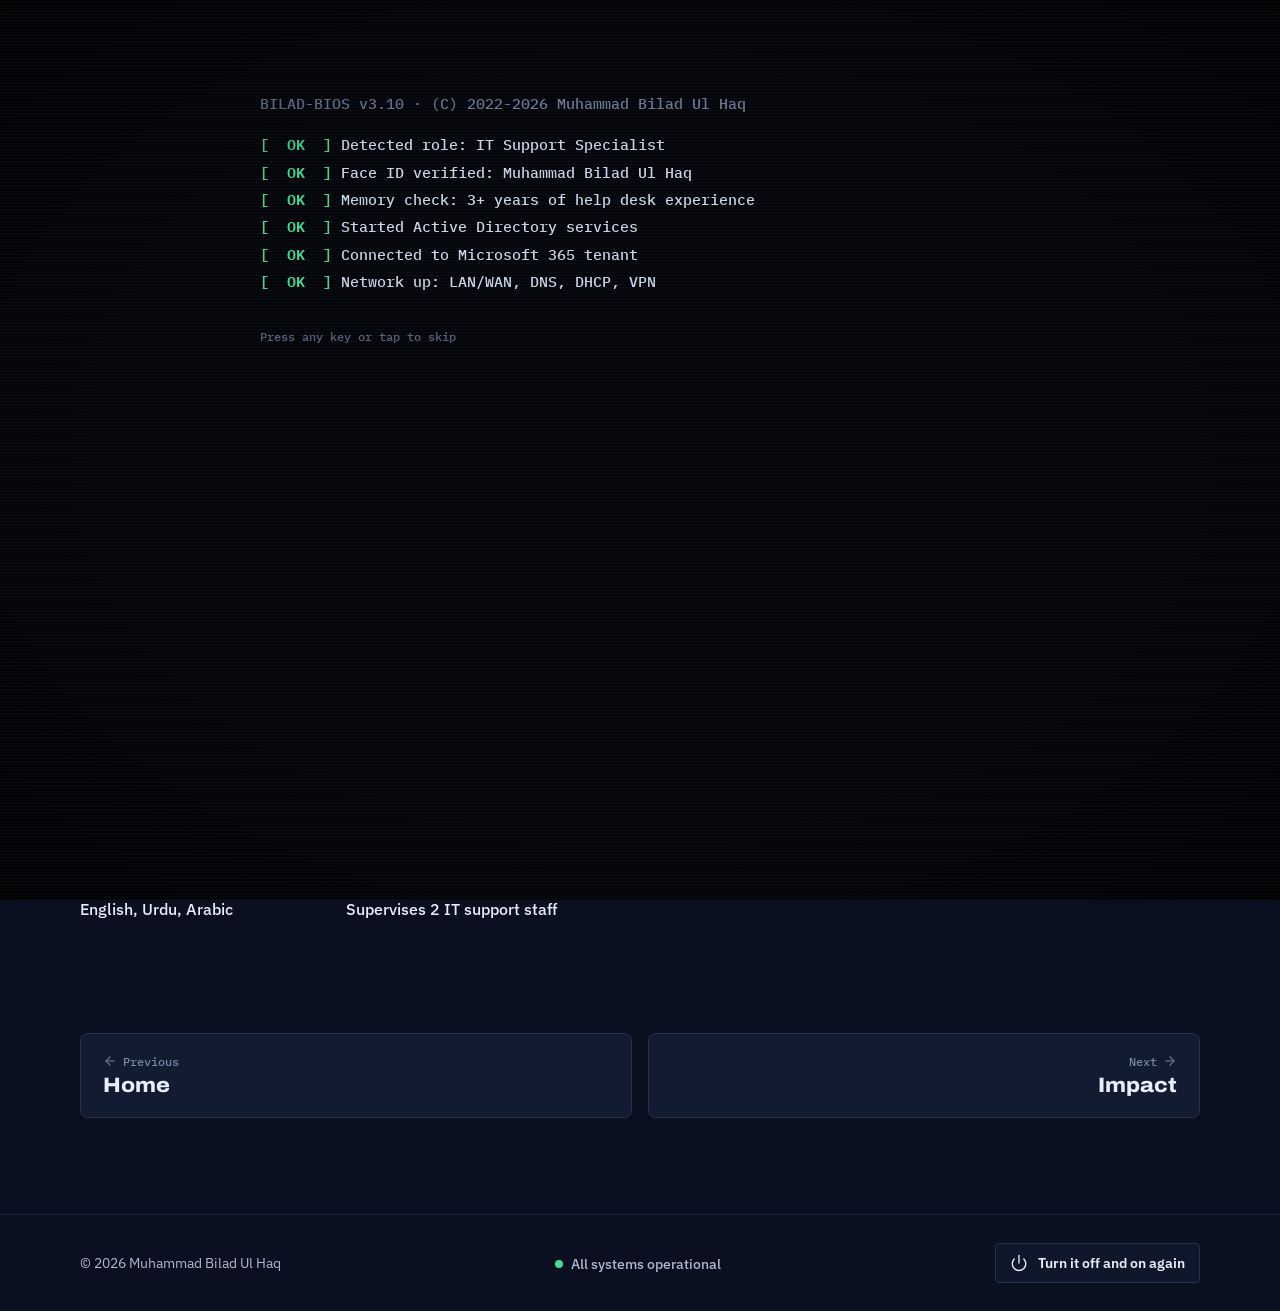
==== commit d39f0725: "Update location to Khobar, Dammam, KSA Home location changes on the website and in cv.pdf. The EFFC " ====
--- a/about.html
+++ b/about.html
@@ -4,7 +4,7 @@
   <meta charset="utf-8">
   <meta name="viewport" content="width=device-width, initial-scale=1, viewport-fit=cover">
   <title>About | Muhammad Bilad Ul Haq</title>
-  <meta name="description" content="About Muhammad Bilad Ul Haq, an IT Support Specialist in Riyadh with 3+ years of on-site help desk and desktop support.">
+  <meta name="description" content="About Muhammad Bilad Ul Haq, an IT Support Specialist in Khobar, Dammam, KSA with 3+ years of on-site help desk and desktop support.">
   <meta name="author" content="Muhammad Bilad Ul Haq">
   <meta name="theme-color" content="#0A1020">
   <link rel="icon" href="data:image/svg+xml,%3Csvg xmlns='http://www.w3.org/2000/svg' viewBox='0 0 32 32'%3E%3Crect width='32' height='32' rx='6' fill='%230A1020'/%3E%3Cpath d='M10 7v18M10 7h6.5a4.5 4.5 0 0 1 0 9H10M10 16h7.5a4.5 4.5 0 0 1 0 9H10' fill='none' stroke='%23FFB547' stroke-width='3' stroke-linejoin='round'/%3E%3Ccircle cx='25.5' cy='6.5' r='3' fill='%233DDC97'/%3E%3C/svg%3E">
@@ -119,7 +119,7 @@
         <p>I resolve Tier 1 and Tier 2 incidents within SLA using ITIL practices, supervise two IT support staff, and write the SOPs and knowledge base articles that stop the same tickets from coming back.</p>
 
         <dl class="facts">
-          <div><dt>Based in</dt><dd>Riyadh, Saudi Arabia</dd></div>
+          <div><dt>Based in</dt><dd>Khobar, Dammam, KSA</dd></div>
           <div><dt>Iqama</dt><dd>Transferable</dd></div>
           <div><dt>Degree</dt><dd>BSc Information Technology</dd></div>
           <div><dt>Studying for</dt><dd>CompTIA Network+</dd></div>
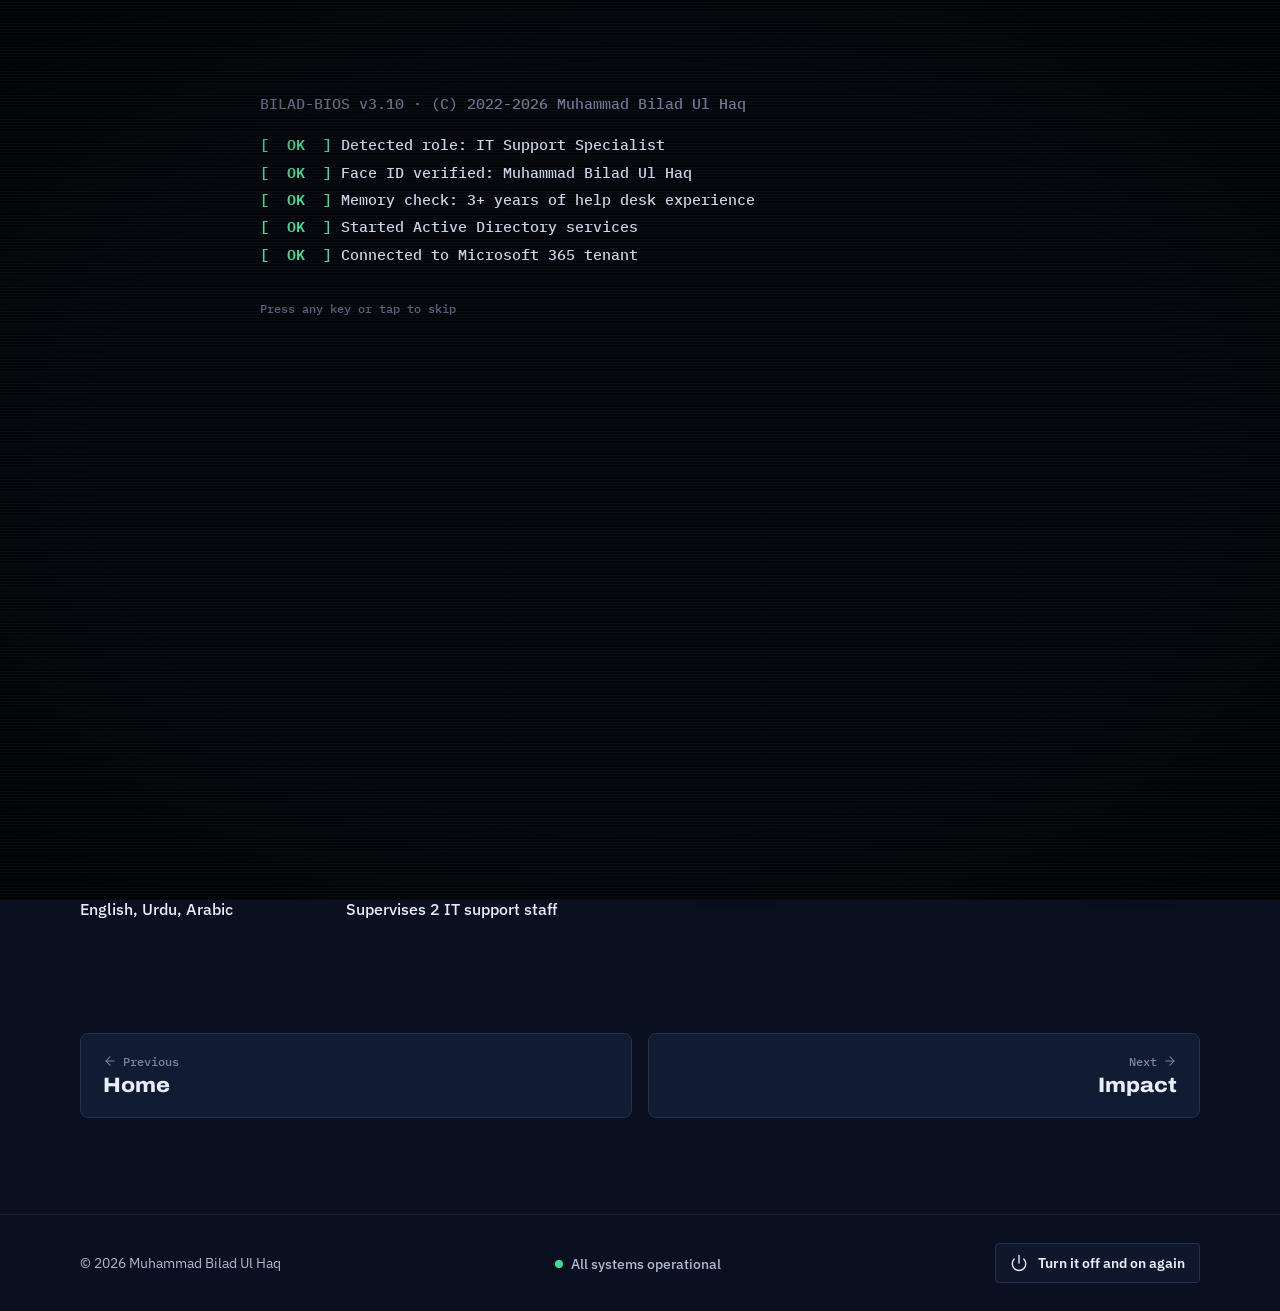
==== commit 8b3005d6: "Add files via upload" ====
--- a/about.html
+++ b/about.html
@@ -115,7 +115,7 @@
     <div class="about">
       <div class="about__text reveal">
         <p class="lead">I'm the person people call when Outlook won't open, the VPN drops, or a new joiner needs a laptop and an account by tomorrow.</p>
-        <p>I have 3+ years of on-site help desk and desktop support in enterprise environments in Saudi Arabia and Pakistan. Today I support 55+ users at Sinopec Petroleum's Riyadh branch through EFFC, a security-controlled energy site. The work spans Windows 10/11, Microsoft 365, Active Directory, LAN/WAN networking and the full IT asset lifecycle.</p>
+        <p>I have 3+ years of on-site help desk and desktop support in enterprise environments in Saudi Arabia and Pakistan. Today I support 55+ users at Sinopec Petroleum's Haradh site in the Eastern Province through EFFC, a security-controlled energy site. The work spans Windows 10/11, Microsoft 365, Active Directory, LAN/WAN networking and the full IT asset lifecycle.</p>
         <p>I resolve Tier 1 and Tier 2 incidents within SLA using ITIL practices, supervise two IT support staff, and write the SOPs and knowledge base articles that stop the same tickets from coming back.</p>
 
         <dl class="facts">
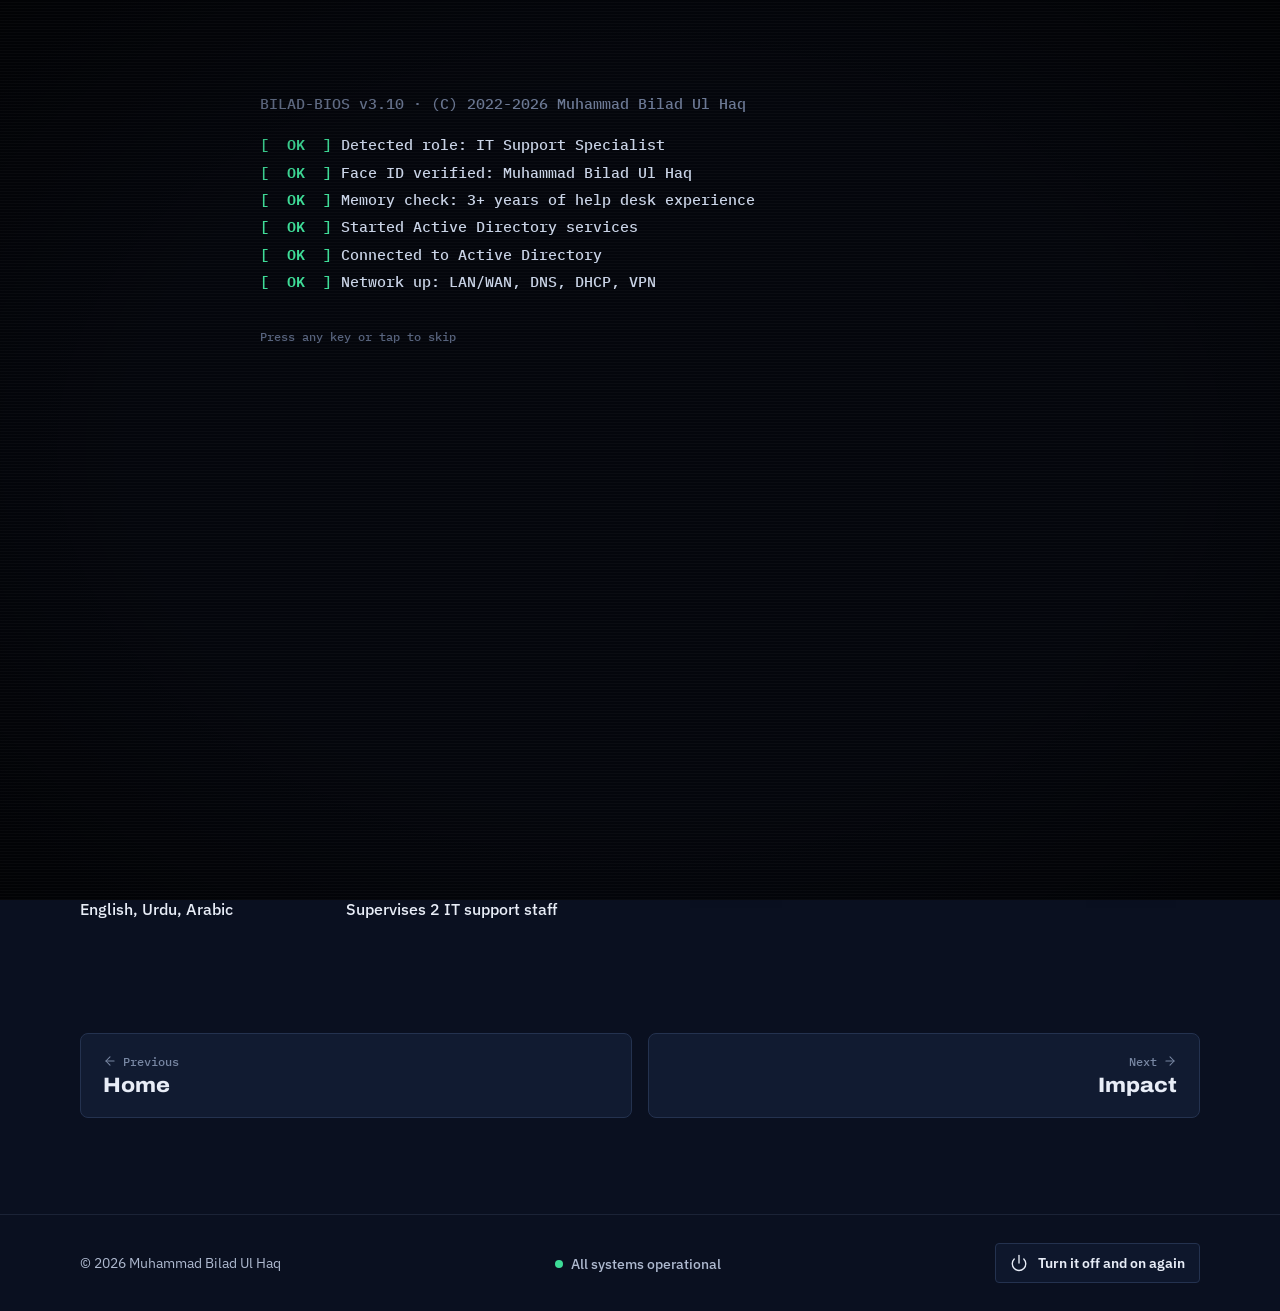
==== commit 88e669f9: "Add files via upload" ====
--- a/about.html
+++ b/about.html
@@ -115,14 +115,14 @@
     <div class="about">
       <div class="about__text reveal">
         <p class="lead">I'm the person people call when Outlook won't open, the VPN drops, or a new joiner needs a laptop and an account by tomorrow.</p>
-        <p>I have 3+ years of on-site help desk and desktop support in enterprise environments in Saudi Arabia and Pakistan. Today I support 55+ users at Sinopec Petroleum's Haradh site in the Eastern Province through EFFC, a security-controlled energy site. The work spans Windows 10/11, Microsoft 365, Active Directory, LAN/WAN networking and the full IT asset lifecycle.</p>
-        <p>I resolve Tier 1 and Tier 2 incidents within SLA using ITIL practices, supervise two IT support staff, and write the SOPs and knowledge base articles that stop the same tickets from coming back.</p>
+        <p>I have 3+ years of on-site help desk and desktop support in enterprise environments in Saudi Arabia and Pakistan. Today I support about 55 users at Sinopec Petroleum's Haradh site in the Eastern Province through EFFC, a security-controlled energy site. The work spans Windows 10/11, Active Directory, LAN/WAN networking and the full IT asset lifecycle.</p>
+        <p>I resolve Tier 1 and Tier 2 incidents, supervise two IT support staff, and built and run the company's internal operations system, along with its Android and iOS apps.</p>
 
         <dl class="facts">
           <div><dt>Based in</dt><dd>Khobar, Dammam, KSA</dd></div>
           <div><dt>Iqama</dt><dd>Transferable</dd></div>
           <div><dt>Degree</dt><dd>BSc Information Technology</dd></div>
-          <div><dt>Studying for</dt><dd>CompTIA Network+</dd></div>
+          <div><dt>Studying for</dt><dd>CompTIA A+</dd></div>
           <div><dt>Languages</dt><dd>English, Urdu, Arabic</dd></div>
           <div><dt>Team</dt><dd>Supervises 2 IT support staff</dd></div>
         </dl>
